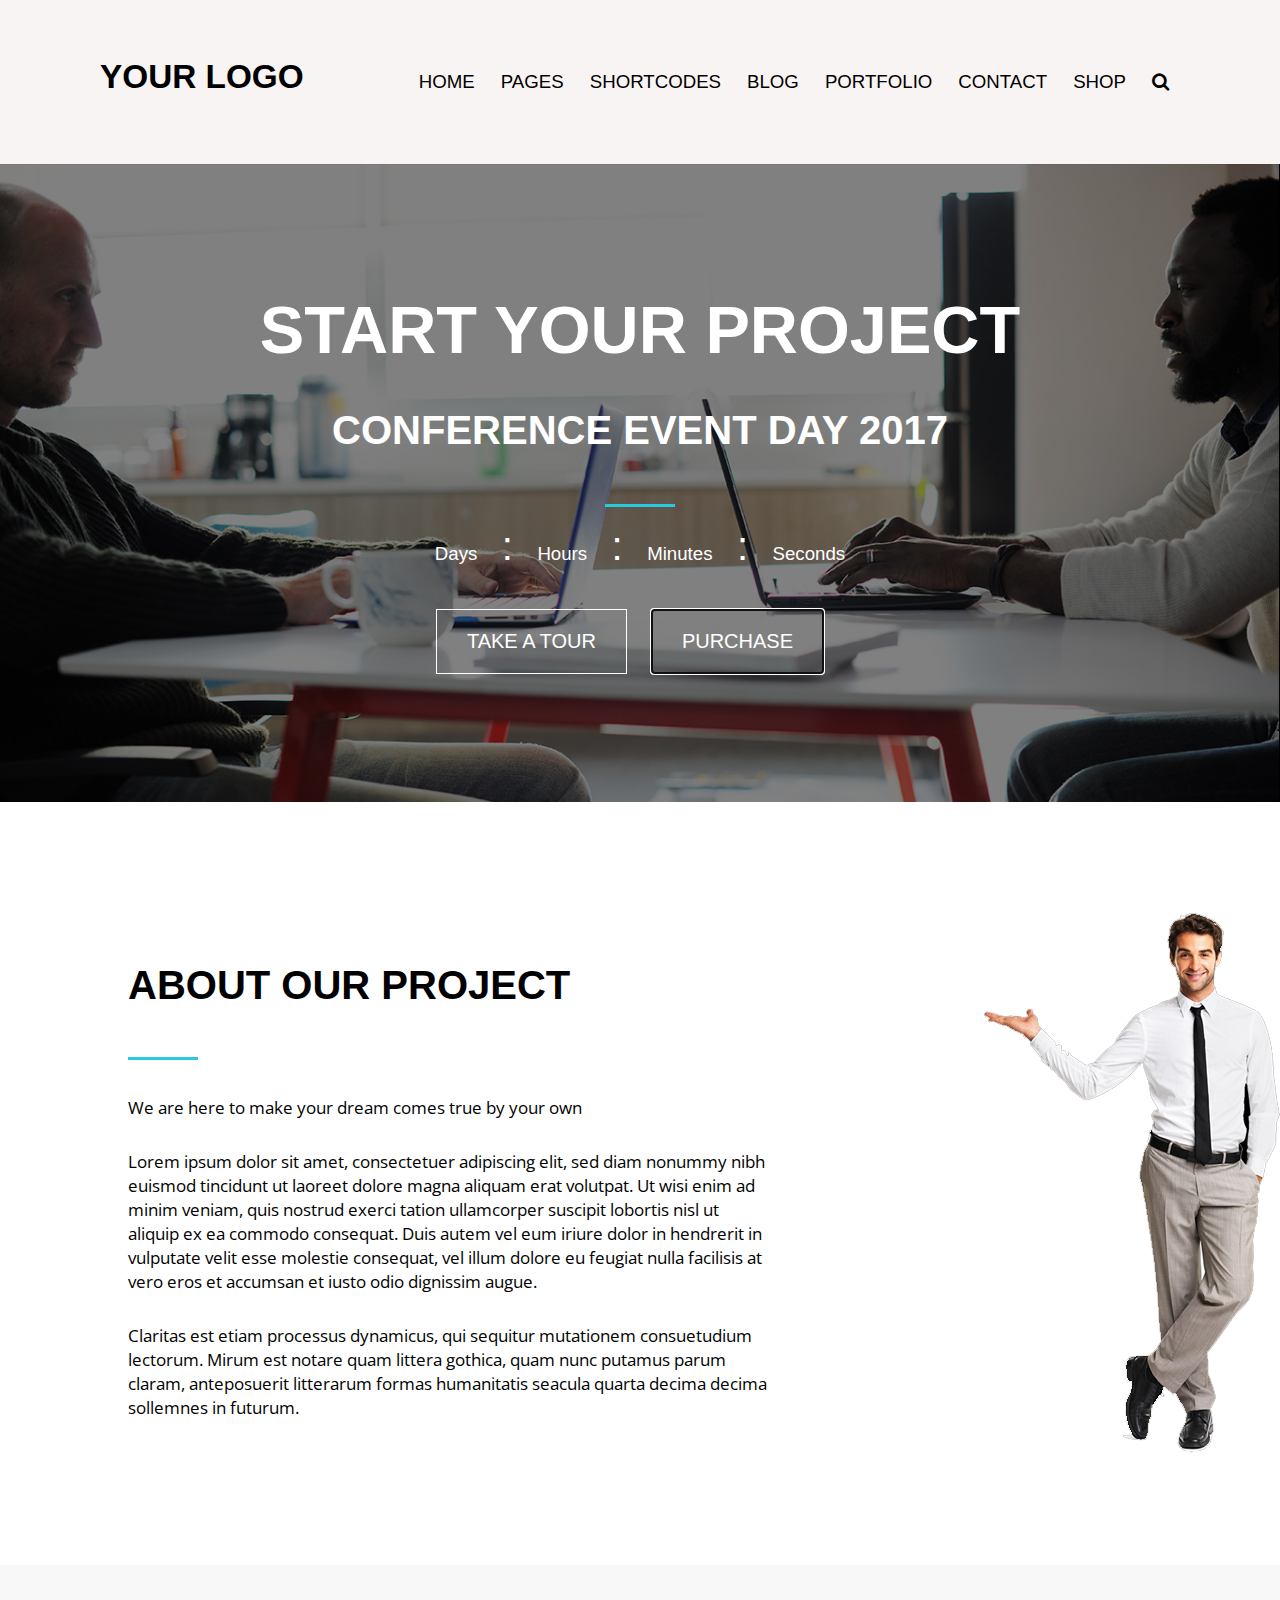
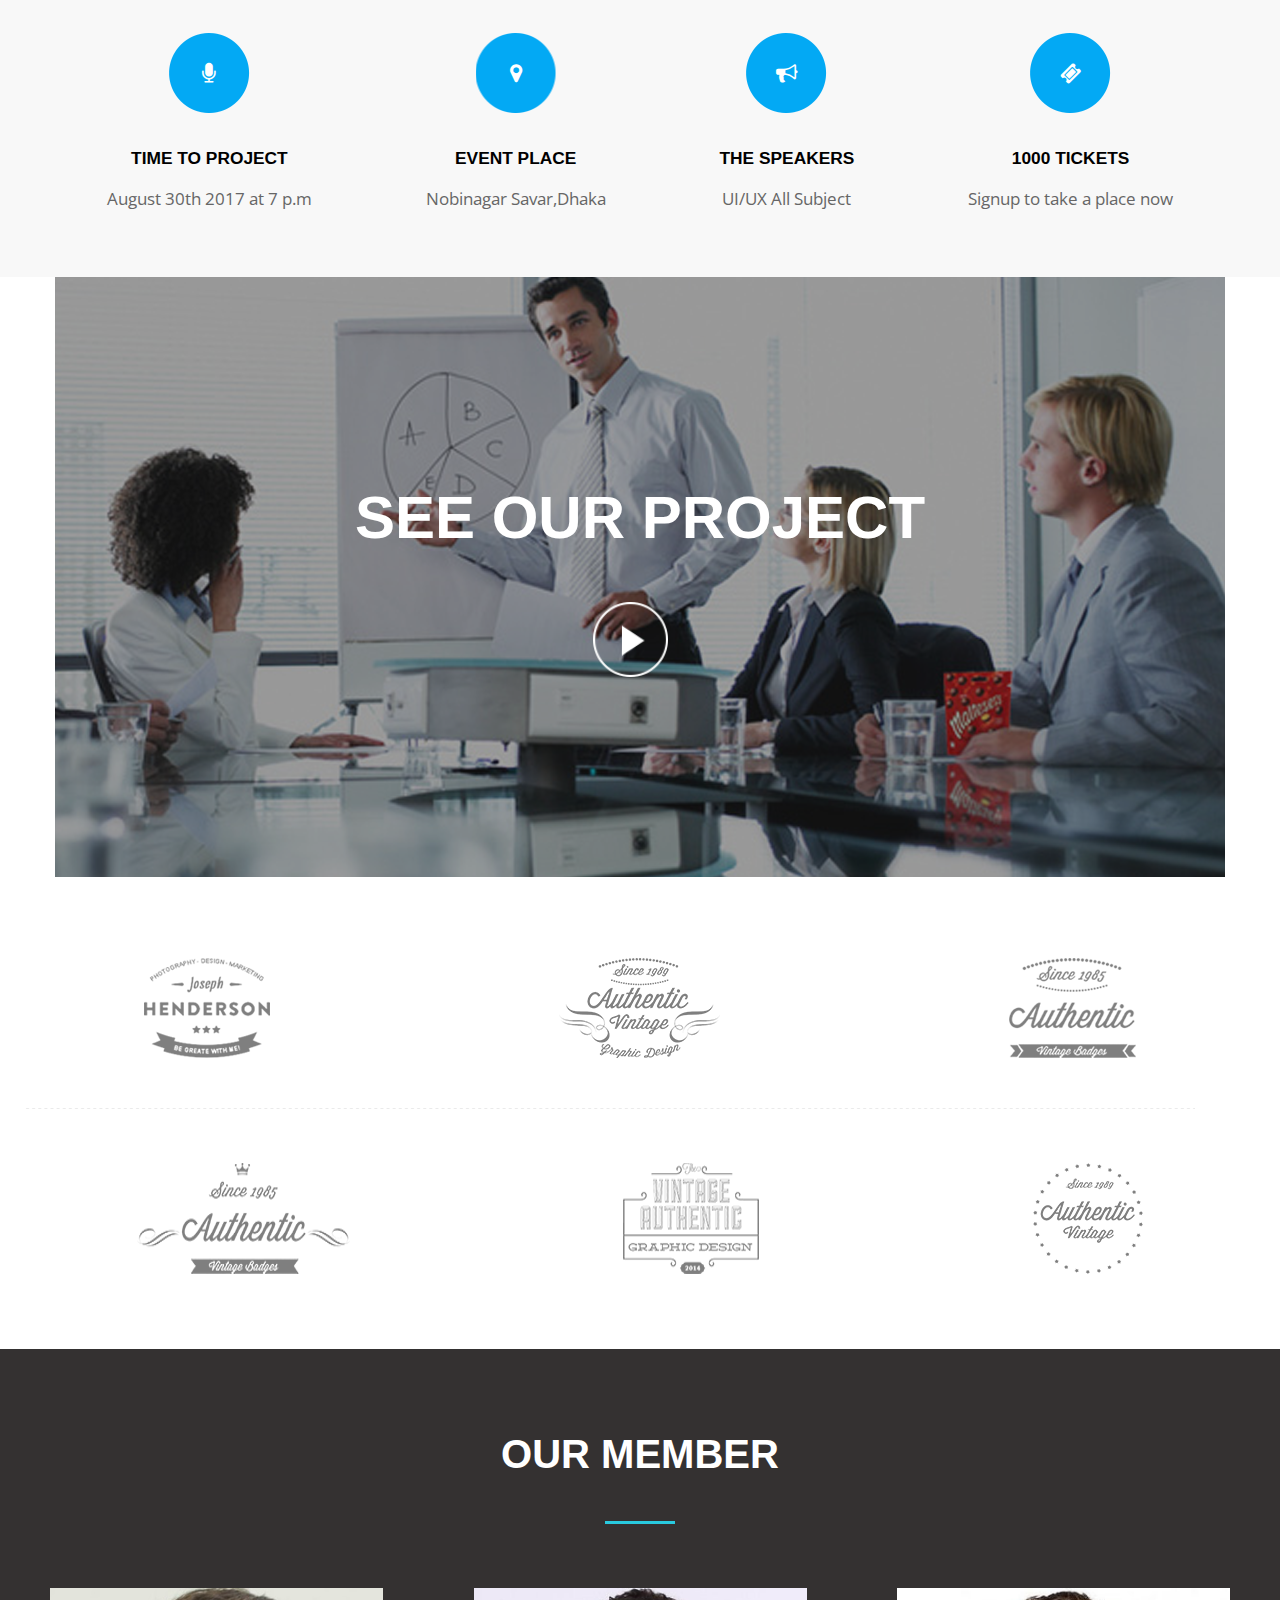
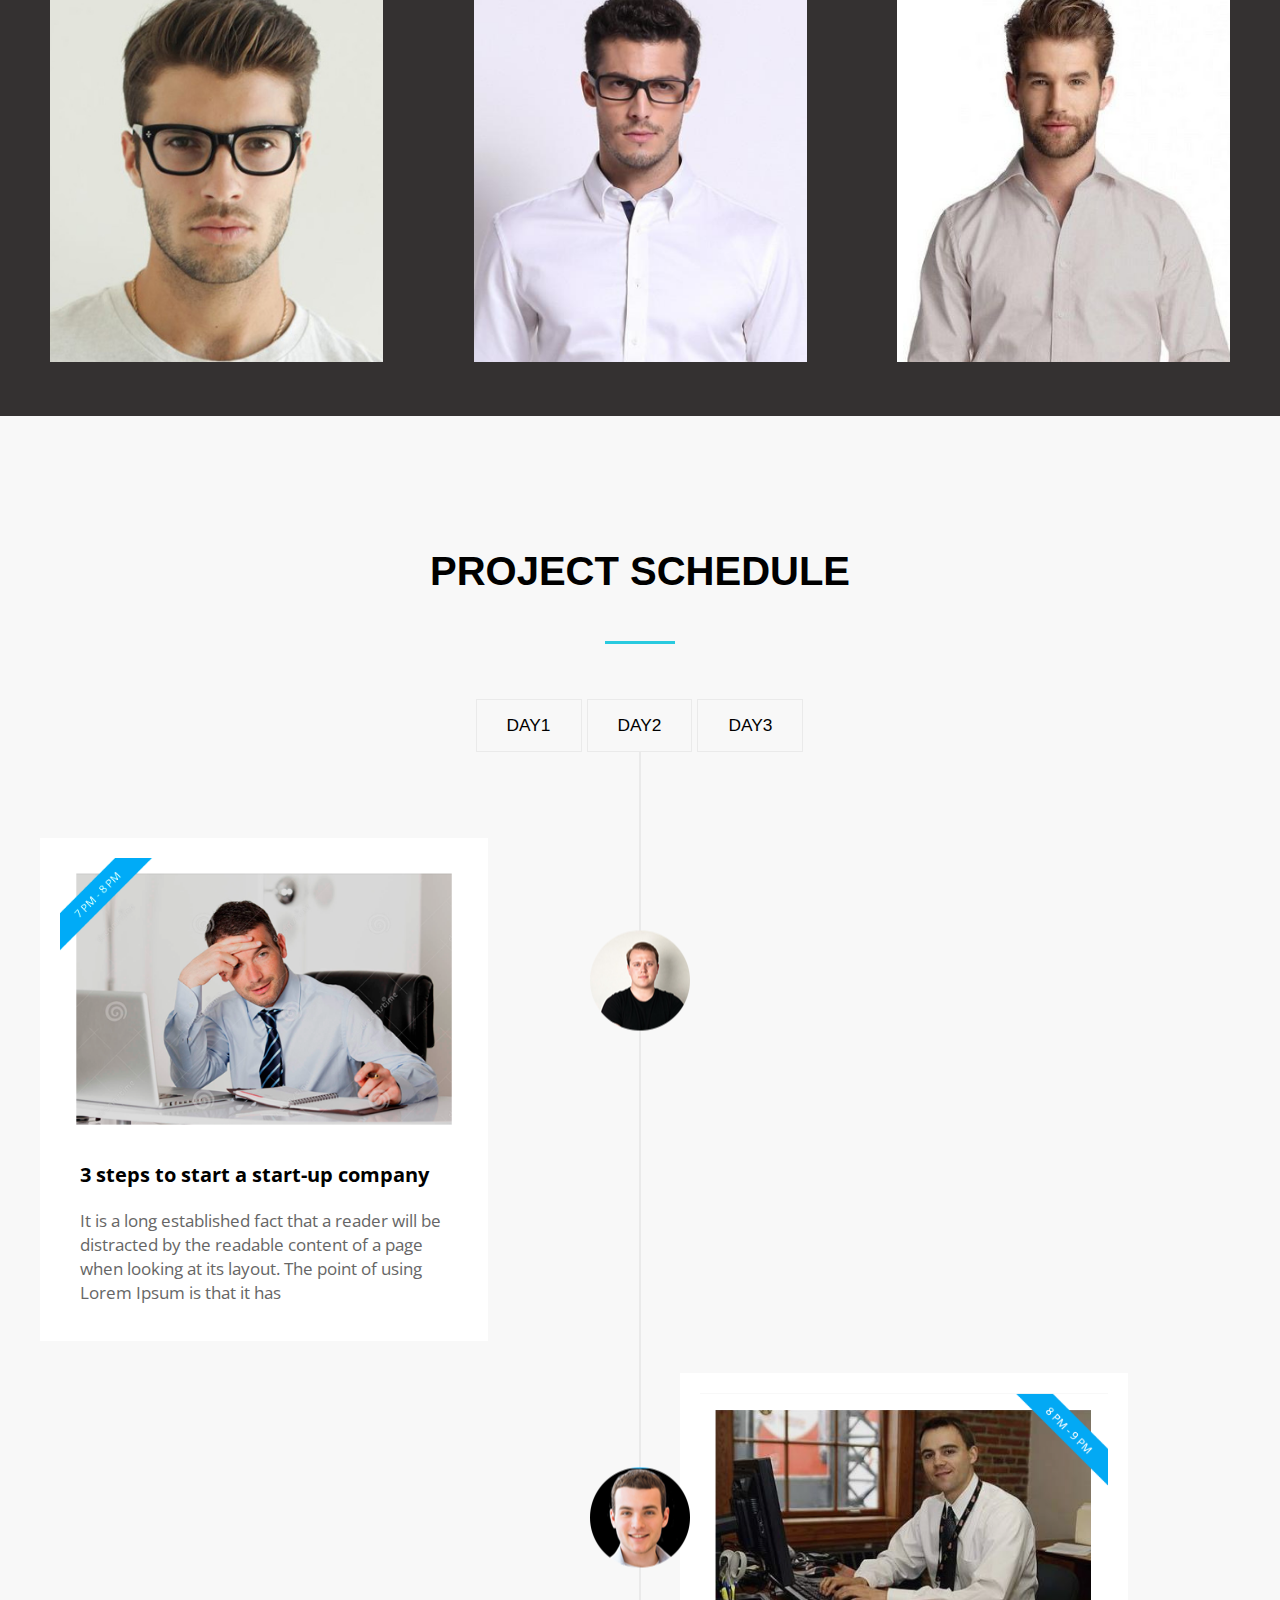
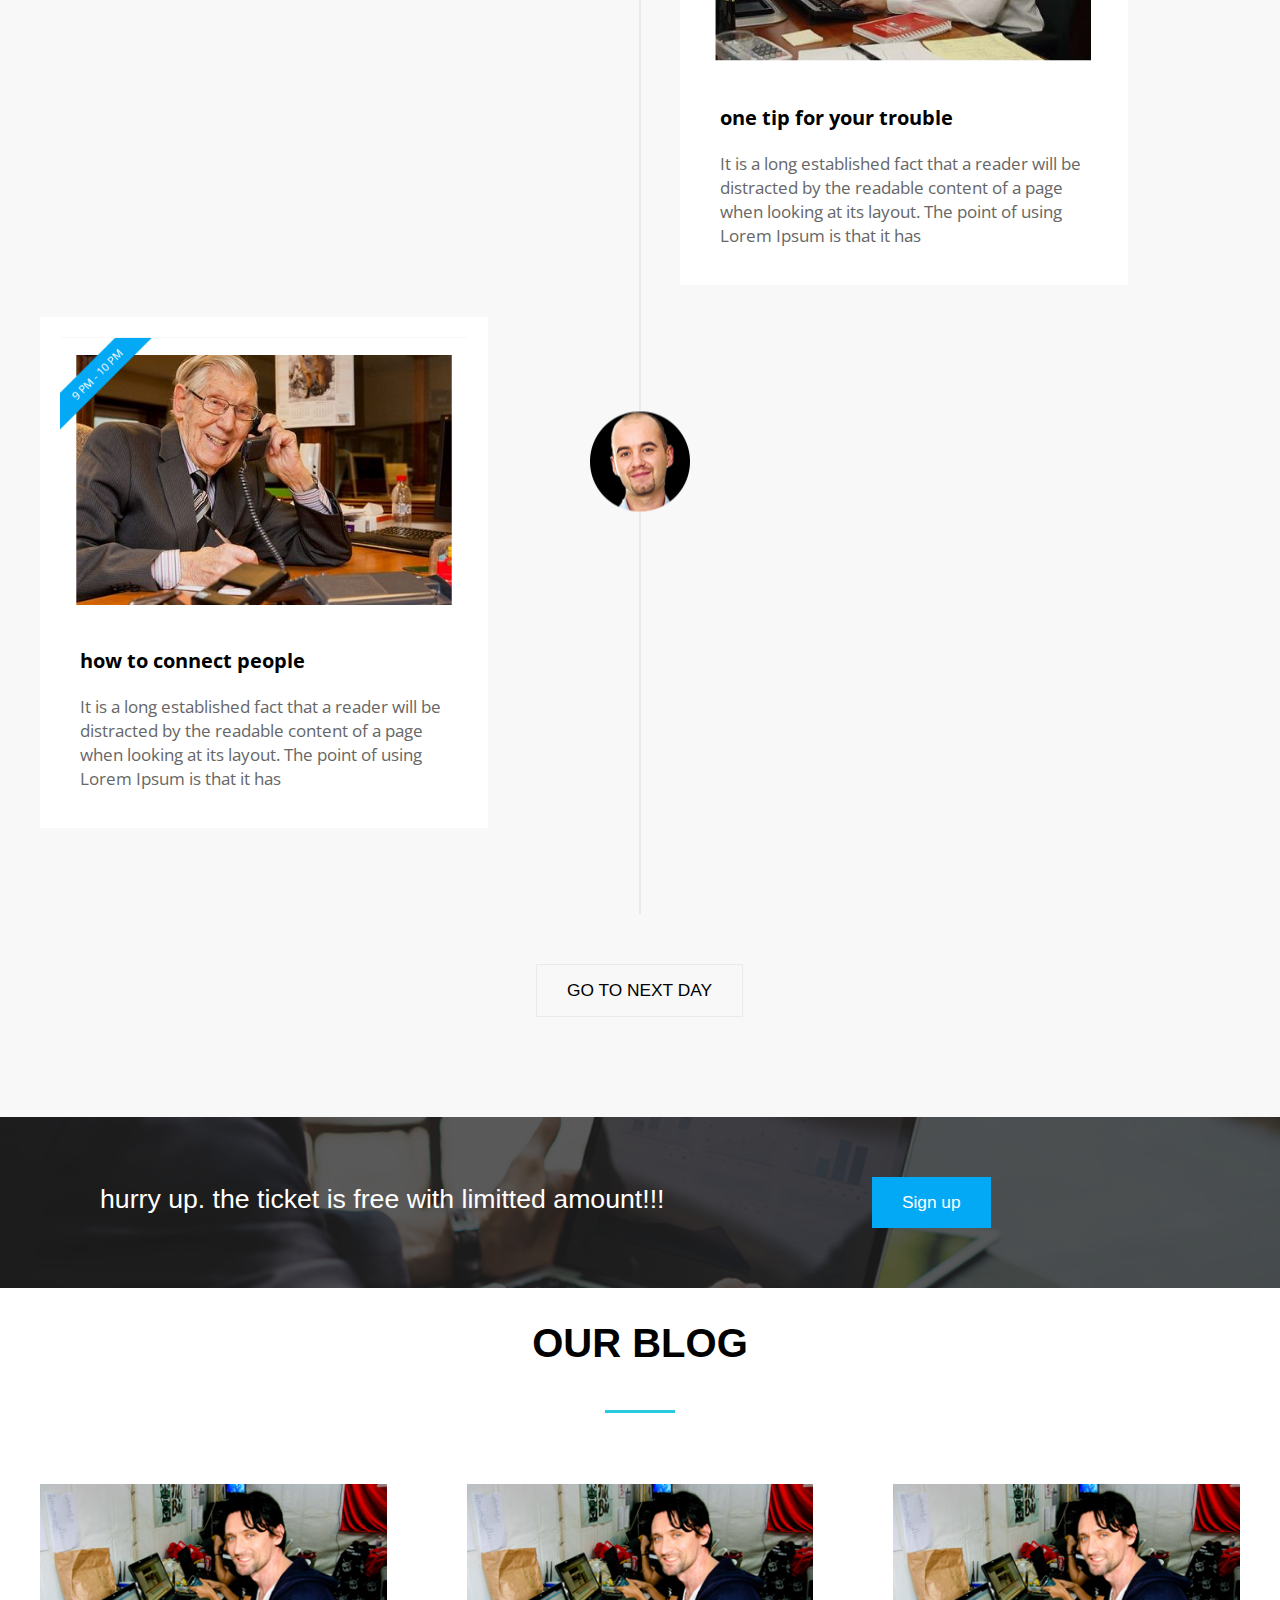
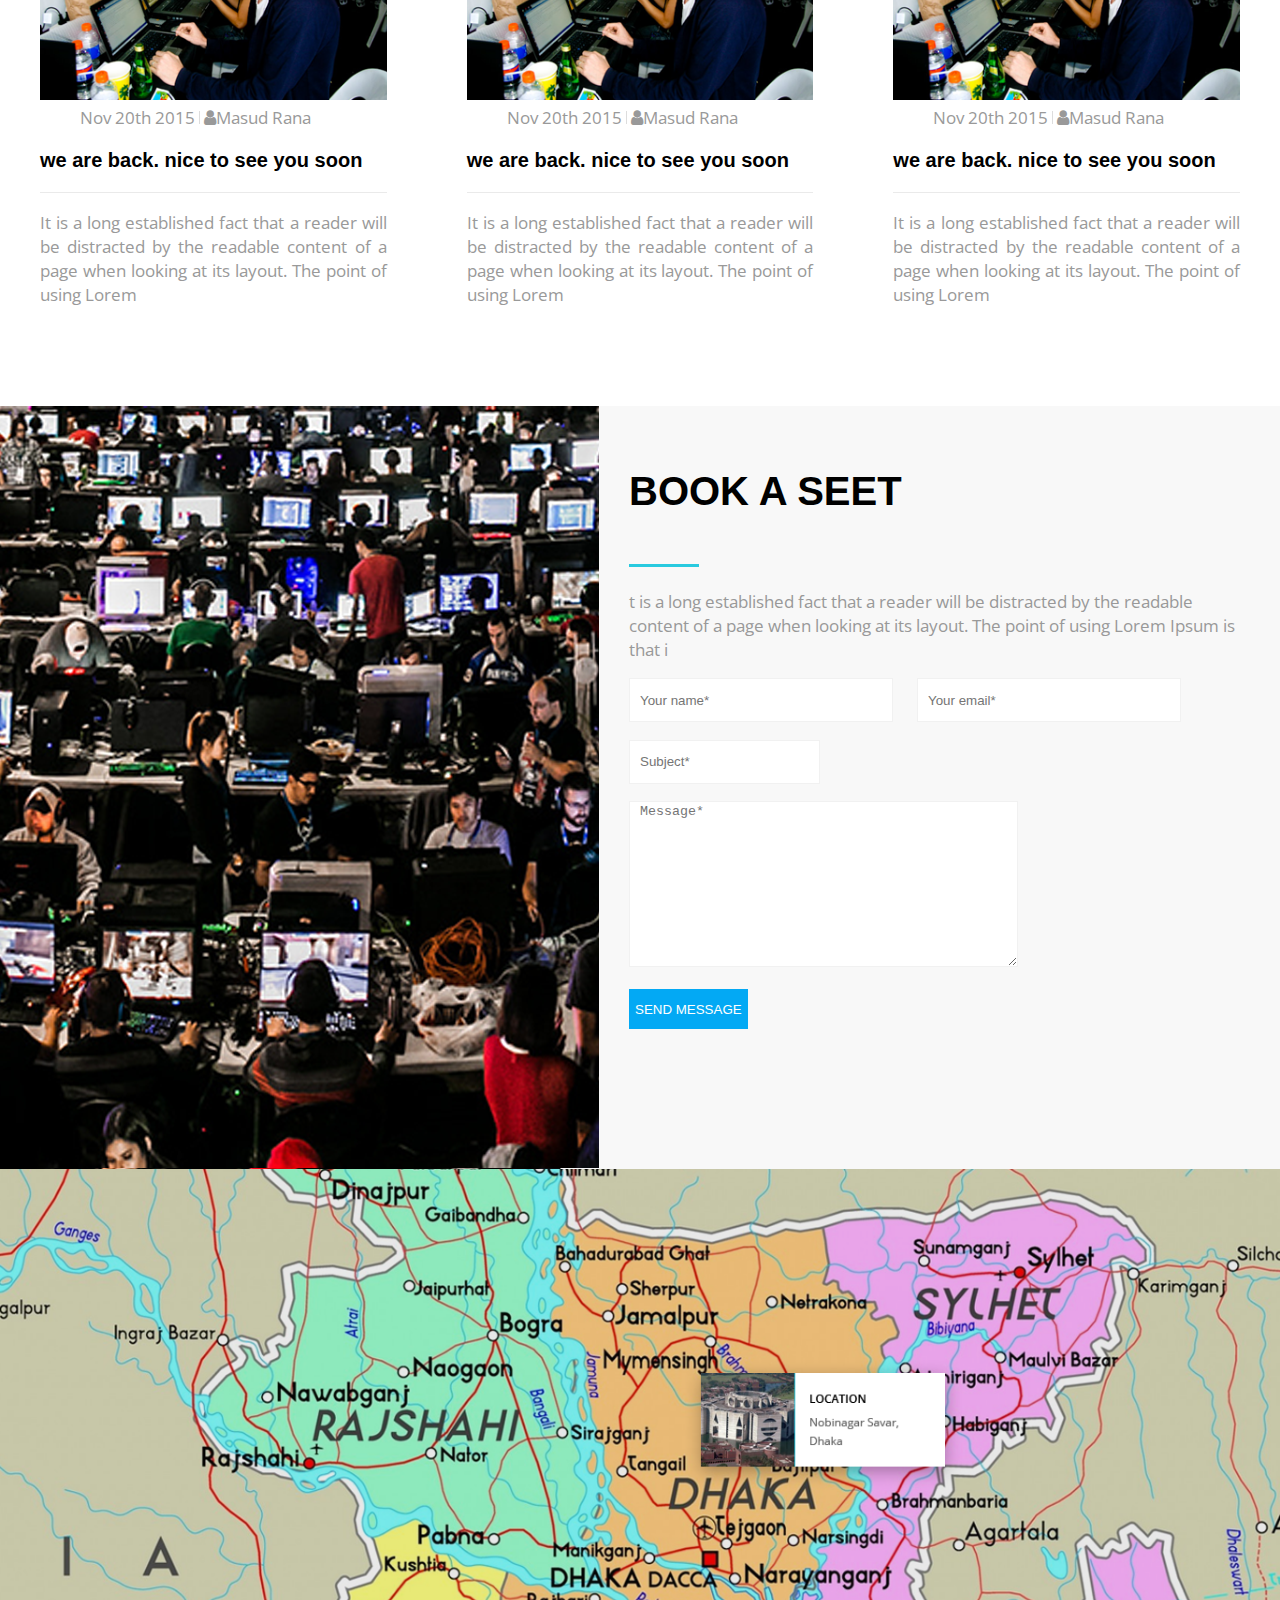
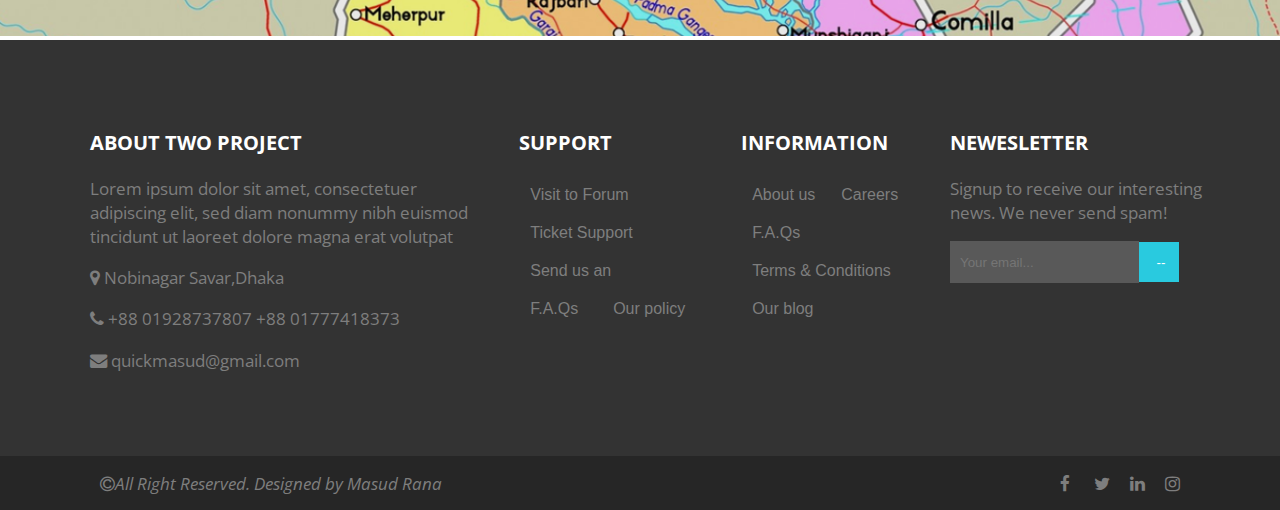
==== EventWebsite/index.html @ 33dfdd92 "Add files via upload" ====
<!DOCTYPE HTML>
<html>

<head>
    <meta http-equiv="Content-Type" content="text/html; charset=utf-8">
    <meta name="viewport" content="width=device-width, initial-scale=1.0">
    <title>Event Website</title>
    <link rel="stylesheet" type="text/css" href="style.css">
    <link href="https://fonts.googleapis.com/css?family=Open+Sans:400,600,700" rel="stylesheet">
    <link rel="stylesheet" href="fonts/font-awesome-4.7.0/css/font-awesome.min.css">
    <link rel="stylesheet" href="fonts/MyriadPro/MyriadPro-Regular.otf">
    <script src="clockdiv.js"></script>

</head>

<body>

    <header>
        <h1>YOUR&nbsp;LOGO</h1>
        <nav>
            <ul>
                <li>
                    <a href="#">HOME</a>
                </li>
                <li>
                    <a href="#">PAGES</a>
                </li>
                <li>
                    <a href="#">SHORTCODES</a>
                </li>
                <li>
                    <a href="#">BLOG</a>
                </li>
                <li>
                    <a href="#">PORTFOLIO</a>
                </li>
                <li>
                    <a href="#">CONTACT</a>
                </li>
                <li>
                    <a href="#">SHOP</a>
                </li>
                <li>
                    <a><i class="fa fa-search"><input type="search" hidden="true"></i></a>
                </li>


            </ul>
        </nav>


    </header>
    <div class="wrapper">

        <section class="slide">
            <center>
                <h2> START YOUR PROJECT</h2>
                <h3>CONFERENCE EVENT DAY 2017</h3>
                <img src="images/line.png" alt=" "><br>
                <div id="clockdiv">
                    <div>
                        <span class="days"></span>
                        <div class="smalltext">Days</div>
                    </div>
                    <div>
                        <span>:</span>
                    </div>
                    <div>
                        <span class="hours"></span>
                        <div class="smalltext">Hours</div>
                    </div>
                    <div>
                        <span>:</span>
                    </div>
                    <div>
                        <span class="minutes"></span>
                        <div class="smalltext">Minutes</div>
                    </div>
                    <div>
                        <span>:</span>
                    </div>
                    <div>
                        <span class="seconds"></span>
                        <div class="smalltext">Seconds</div>
                    </div>
                </div>
                <div>
                    <button formaction="">TAKE A TOUR</button>
                    <button autofocus form="">PURCHASE</button>
                </div>
            </center>

        </section>


        <section class="about">
            <div>
                <h2>ABOUT OUR PROJECT</h2>
                <article>
                    <img src="images/line.png" alt=" ">

                    <p>We are here to make your dream comes true by your own </p>
                    <p>Lorem ipsum dolor sit amet, consectetuer adipiscing elit, sed diam nonummy nibh euismod tincidunt ut laoreet dolore magna aliquam erat volutpat. Ut wisi enim ad minim veniam, quis nostrud exerci tation ullamcorper suscipit lobortis
                        nisl ut aliquip ex ea commodo consequat. Duis autem vel eum iriure dolor in hendrerit in vulputate velit esse molestie consequat, vel illum dolore eu feugiat nulla facilisis at vero eros et accumsan et iusto odio dignissim augue.</p>
                    <p>Claritas est etiam processus dynamicus, qui sequitur mutationem consuetudium lectorum. Mirum est notare quam littera gothica, quam nunc putamus parum claram, anteposuerit litterarum formas humanitatis seacula quarta decima decima sollemnes
                        in futurum.</p>

                </article>
            </div>
            <img src="images/boy.png" alt="boy">

        </section>

        <section class="statistics">
            <div class="cont">
                <a href="#"><i class="fa fa-microphone fa-lg" aria-hidden="true"></i></a><br>
                <h3>TIME TO PROJECT</h3>
                <p> August 30th 2017 at 7 p.m</p>

            </div>
            <div class="cont">
                <a href="#"><i class="fa fa-map-marker fa-lg" aria-hidden="true"></i></a><br>
                <h3>EVENT PLACE</h3>
                <p> Nobinagar Savar,Dhaka</p>

            </div>
            <div class="cont">
                <a href="#"><i class="fa fa-bullhorn fa-lg" aria-hidden="true"></i></a><br>
                <h3>THE SPEAKERS</h3>
                <p> UI/UX All Subject</p>

            </div>
            <div class="cont">
                <a href="#"><i class="fa fa-ticket fa-lg" aria-hidden="true"></i></a><br>
                <h3>1000 TICKETS</h3>
                <p>Signup to take a place now</p>

            </div>
        </section>

        <section class="project">
            <h2 hidden="true">Project video</h2>
            <center>
                <video poster="images/poster.png"><source src="video/duel.ogv" type='video/ogg; codecs="theora, vorbis"'></video>
                <div class="controls">
                    <h2>SEE OUR PROJECT</h2>
                    <button type="button" id="play-pause"></button>
                </div>

            </center>
        </section>

        <section class="brands">
            <h2 hidden="true">Brands</h2>
            <div class="box">
                <img src="images/br1.png" alt="Henderson">

                <img src="images/br2.png" alt="Henderson">

                <img src="images/br3.png" alt="Henderson">
            </div>
            <img src="images/brhorizontal line.png" alt=" ">
            <div class="box">
                <img src="images/br4.png" alt="Henderson">
                <img src="images/br5.png" alt="Henderson">
                <img src="images/br6.png" alt="Henderson">
            </div>
        </section>

        <section class="speaker">
            <h2>OUR MEMBER</h2>
            <img src="images/line.png" alt=" ">
            <div class="foto">
                <div class="fimg">
                    <img src="images/foto3.png" alt="Name Surname">
                    <div class="fotoinfo">
                        <h3>Name Surname</h3>
                        <p>CEO from managment</p>
                        <img src="images/line.png"><br><br>
                        <a href="#"><i class="fa fa-facebook" aria-hidden="true"></i></a>
                        <a href="#"><i class="fa fa-twitter" aria-hidden="true"></i></a>
                        <a href="#"><i class="fa fa-instagram" aria-hidden="true"></i></a>
                        <a href="#"><i class="fa fa-meh-o" aria-hidden="true"></i></a>
                    </div>
                </div>
                <div class="fimg">
                    <img src="images/foto2.png" alt="Name Surname">
                    <div class="fotoinfo">
                        <h3>Name Surname</h3>
                        <p>CEO from managment</p>
                        <img src="images/line.png"><br><br>
                        <a href="#"><i class="fa fa-facebook" aria-hidden="true"></i></a>
                        <a href="#"><i class="fa fa-twitter" aria-hidden="true"></i></a>
                        <a href="#"><i class="fa fa-instagram" aria-hidden="true"></i></a>
                        <a href="#"><i class="fa fa-meh-o" aria-hidden="true"></i></a>
                    </div>
                </div>
                <div class="fimg">
                    <img src="images/foto1.png" alt="Name Surname">
                    <div class="fotoinfo">
                        <h3>Name Surname</h3>
                        <p>CEO from managment</p>
                        <img src="images/line.png"><br><br>
                        <a href="#"><i class="fa fa-facebook" aria-hidden="true"></i></a>
                        <a href="#"><i class="fa fa-twitter" aria-hidden="true"></i></a>
                        <a href="#"><i class="fa fa-instagram" aria-hidden="true"></i></a>
                        <a href="#"><i class="fa fa-meh-o" aria-hidden="true"></i></a>
                    </div>
                </div>

            </div>
        </section>
        <section class="purchase">
            <h2>PROJECT SCHEDULE</h2>
            <img src="images/line.png" alt=" ">
            <div class="days">
                <button formaction="">DAY1</button>
                <button form="">DAY2</button>
                <button form="">DAY3</button>
            </div>
            <div class="time">
                <div class="page">
                    <div class="coll">
                        <figure>
                            <img src="images/day11.png" alt=" day1 7-8PM">
                            <figcaption>
                                <h3>3 steps to start a start-up company</h3>
                                <p> It is a long established fact that a reader will be distracted by the readable content of a page when looking at its layout. The point of using Lorem Ipsum is that it has</p>
                            </figcaption>
                        </figure>
                        <div class="lector">
                            <a href="#"><img src="images/sp1.png" alt=" Name"></a>
                        </div>
                    </div>
                    <div class="coll">
                        <figure>
                            <img src="images/day12.png" alt=" day1 8-9 PM">
                            <figcaption>
                                <h3>one tip for your trouble</h3>
                                <p>It is a long established fact that a reader will be distracted by the readable content of a page when looking at its layout. The point of using Lorem Ipsum is that it has</p>
                            </figcaption>
                        </figure>
                        <div class="lector">
                            <a href="#"><img src="images/sp2.png" alt=" Name2"></a>
                        </div>
                    </div>
                    <div class="coll">
                        <figure>
                            <img src="images/day13.png" alt=" day1 9-10 PM">
                            <figcaption>
                                <h3>how to connect people</h3>
                                <p> It is a long established fact that a reader will be distracted by the readable content of a page when looking at its layout. The point of using Lorem Ipsum is that it has</p>
                            </figcaption>
                        </figure>
                        <div class="lector">
                            <a href="#"><img src="images/sp3.png" alt=" Name3"></a>
                        </div>
                    </div>
                </div>
            </div>
            <button form="">GO TO  NEXT DAY</button>
        </section>

        <section class="signup">
            <h2 hidden="true">Sign up</h2>
            <div class="hurry">
                <span>hurry up. the ticket is free with limitted amount!!!</span>
                <button form="">Sign up</button>
            </div>
        </section>

        <section class="blog">
            <h2>OUR BLOG</h2>
            <img src="images/line.png" alt=" ">
            <div class="wrblog">
                <article>
                    <figure>
                        <a href="#"><img src="images/blog.png" alt=" foto"></a>
                        <figcaption>
                            <p>Nov 20th 2015 <img src="images/smallline.png"> <i class="fa fa-user" aria-hidden="true"></i>Masud Rana</p>
                            <h3>we are back. nice to see you soon</h3>
                        </figcaption>
                    </figure>
                    <p>It is a long established fact that a reader will be distracted by the readable content of a page when looking at its layout. The point of using Lorem</p>
                </article>
                <article>
                    <figure>
                        <a href="#"><img src="images/blog.png" alt=" foto"></a>
                        <figcaption>
                            <p>
                                Nov 20th 2015 <img src="images/smallline.png"> <i class="fa fa-user" aria-hidden="true"></i>Masud Rana
                            </p>
                            <h3>we are back. nice to see you soon</h3>
                        </figcaption>
                    </figure>
                    <p>
                        It is a long established fact that a reader will be distracted by the readable content of a page when looking at its layout. The point of using Lorem
                    </p>
                </article>
                <article>
                    <figure>
                        <a href="#"><img src="images/blog.png" alt=" foto"></a>
                        <figcaption>
                            <p>
                                Nov 20th 2015 <img src="images/smallline.png"> <i class="fa fa-user" aria-hidden="true"></i>Masud Rana
                            </p>
                            <h3>we are back. nice to see you soon</h3>
                        </figcaption>
                    </figure>
                    <p>
                        It is a long established fact that a reader will be distracted by the readable content of a page when looking at its layout. The point of using Lorem
                    </p>
                </article>
            </div>
        </section>

        <section class="book">
            <img src="images/book.png" id="seet">
            <div class="booking">
                <h2>BOOK A SEET</h2>
                <img src="images/line.png" alt=" ">
                <p>t is a long established fact that a reader will be distracted by the readable content of a page when looking at its layout. The point of using Lorem Ipsum is that i</p>
                <form action="/example/handler.php" method="post">
                    <p><input id="mail" type="text" name="name" placeholder="Your name*" autofocus>
                        <input id="mail" type="email" name="email" placeholder="Your email*"></p>
                    <p> <input id="subj" type="text" name="pass" placeholder="Subject*"></p>
                    <p> <textarea rows="10" cols="45" placeholder="Message*"></textarea></p>
                    <p><input id="submit" type="submit" value="SEND MESSAGE"> </p>
                </form>
            </div>
        </section>

        <section class="maps">
            <img src="images/map.png" alt="map">
        </section>
    </div>

    <footer>
        <div class="footer1">
            <nav>
                <ul>
                    <h3>ABOUT TWO PROJECT</h3>
                    <p>Lorem ipsum dolor sit amet, consectetuer adipiscing elit, sed diam nonummy nibh euismod tincidunt ut laoreet dolore magna erat volutpat</p>
                    <p><i class="fa fa-map-marker" aria-hidden="true"></i> Nobinagar Savar,Dhaka</p>
                    <p><i class="fa fa-phone" aria-hidden="true"></i> +88 01928737807 +88 01777418373</p>
                    <p><i class="fa fa-envelope" aria-hidden="true"></i> quickmasud@gmail.com</p>
                </ul>
            </nav>
            <nav>
                <ul>
                    <h3>SUPPORT</h3>
                    <li>
                        <a href="#">Visit to Forum</a>
                    </li>
                    <li>
                        <a href="#">Ticket Support</a>
                    </li>
                    <li>
                        <a href="#">Send us an </a>
                    </li>
                    <li>
                        <a href="#">F.A.Qs &nbsp;</a>
                    </li>
                    <li>
                        <a href="#">Our policy </a>
                    </li>
                </ul>
            </nav>
            <nav>
                <ul>
                    <h3>INFORMATION</h3>
                    <li>
                        <a href="#">About us</a>
                    </li>
                    <li>
                        <a href="#">Careers</a>
                    </li>
                    <li>
                        <a href="#">F.A.Qs &nbsp;</a>
                    </li>
                    <li>
                        <a href="#">Terms & Conditions</a>
                    </li>
                    <li>
                        <a href="#">Our blog</a>
                    </li>
                </ul>
            </nav>
            <nav id="newsletter">
                <ul>
                    <h3>NEWESLETTER</h3>
                    <p>Signup to receive our interesting news. We never send spam!</p>
                    <p><input type="email" placeholder="Your email..."><input id="news" type="button" value="--"></p>
                </ul>
            </nav>
        </div>
        <div class="rights">
            <address><i class="fa fa-copyright" aria-hidden="true"></i>All Right Reserved. Designed by Masud Rana</address>
            <span><a href="#"><i class="fa fa-facebook" aria-hidden="true"></i>   </a>  &nbsp;&nbsp; &nbsp;   
                <a href="#"><i class="fa fa-twitter" aria-hidden="true"></i>   </a>    &nbsp;&nbsp;&nbsp;
                <a href="#"><i class="fa fa-linkedin" aria-hidden="true"></i>   </a>    &nbsp;&nbsp;&nbsp;
                <a href="#"><i class="fa fa-instagram" aria-hidden="true"></i>   </a></span>
        </div>
    </footer>

</body>

</html>
---- EventWebsite/style.css ----
@font-face {
                font-family: MyriadPro;
                /* Имя шрифта */
                src: url(fonts/MyriadPro/MyriadPro-Regular.otf);
                /* Путь к файлу со шрифтом */
                font-weight: normal;
                font-style: normal;
            }
            
            font-family: 'Open Sans',
            sans-serif;
            * {
                margin: 0;
                padding: 0;
            }
            
            ul {
                list-style: none;
            }
            
            a {
                text-decoration: none;
            }
            
            body {
                max-width: 1368px;
                margin: 0;
            }
            
            header {
                background-color: #f8f4f4;
                padding: 45px 100px;
                display: flex;
                justify-content: space-between;
                align-items: baseline;
                flex-wrap: wrap;
            }
            
            h1 {
                font-family: 'Open Sans Semibold', sans-serif;
                font-size: 25pt;
                margin: 0;
                width: 20%;
            }
            
            nav {
                display: flex;
                justify-content: flex-end;
                margin: 0;
                padding: 0;
            }
            
            nav li {
                display: inline-block;
                font-family: 'Open Sans Semibold', sans-serif;
                font-size: 14pt;
                padding: 10px 11px;
            }
            
            nav li:hover {
                background-color: #03a9f4;
            }
            
            nav a {
                color: black;
            }
            
            nav a:hover {
                color: white;
            }
            
            section.slide {
                background-image: url(images/main2.png);
                background-repeat: no-repeat;
                background-size: 100%;
                max-height: 765px;
                padding: 10%;
            }
            
            .slide h2 {
                margin: auto;
                font-family: 'Open Sans Bold', sans-serif;
                font-size: 50pt;
                color: white;
            }
            
            .slide h3 {
                font-family: 'Open Sans Semiold', sans-serif;
                font-size: 30pt;
                color: white;
            }
            
            #clockdiv {
                font-family: 'Open Sans Bold', sans-serif;
                color: white;
                display: inline-block;
                text-align: center;
                margin-bottom: 30px;
            }
            
            #clockdiv>div {
                padding: 10px;
                font-size: 14pt;
                display: inline-block;
            }
            
            #clockdiv div>span {
                font-size: 30pt;
                display: inline-block;
            }
            
            center button {
                background: none;
                background-size: cover;
                font-family: 'Open Sans Semibold', sans-serif;
                font-size: 15pt;
                color: white;
                padding: 20px 30px;
                border: 1px white solid;
                margin-right: 20px;
            }
            
            center button:hover {
                background-color: #03a9f4;
            }
            
            .about {
                display: flex;
                justify-content: space-between;
                align-items: center;
            }
            
            .about div {
                padding: 10%;
                width: 50%;
            }
            
            .about h2 {
                font-family: Open Sans Bold, sans-serif;
                font-size: 30pt;
            }
            
            .about article {
                font-family: 'Open Sans', sans-serif;
                font-size: 13pt;
            }
            
            .about p {
                margin-top: 30px;
            }
            
            video {
                position: relative;
                z-index: -1;
                max-width: 100%;
            }
            
            .controls {
                margin-top: -35%;
                margin-bottom: 20%;
                color: white;
                font-family: 'Open Sans Semibold', sans-serif;
                font-size: 30pt;
            }
            
            .controls button {
                background-image: url(images/play\ icon.png);
                background-color: none;
                border: none;
                width: 75px;
                height: 75px;
            }
            
            .cont {
                text-align: center;
            }
            
            .cont a {
                background-image: url(images/cercle.png);
                color: white;
                background-position: center;
                background-repeat: no-repeat;
                padding: 34px;
            }
            
            .cont h3 {
                font-family: 'Open Sans Semibold', sans-serif;
                font-size: 13pt;
                color: black;
                margin-top: 65px;
            }
            
            .cont p {
                font-family: 'Open Sans', sans-serif;
                font-size: 13pt;
                color: #666666;
            }
            
            .statistics {
                display: flex;
                justify-content: space-around;
                align-items: center;
                flex-wrap: wrap;
                padding: 100px 50px 50px 50px;
                background-color: #f8f8f8;
            }
            
            .box {
                display: flex;
                justify-content: space-around;
                flex-wrap: wrap;
            }
            
            .brands {
                margin-bottom: 50px;
            }
            
            .brands img {
                padding: 25px;
                max-width: 100%;
            }
            
            .speaker {
                text-align: center;
                background-color: #343131;
                padding: 50px;
                font-family: 'Open Sans Semibold', sans-serif;
                color: white;
            }
            
            .speaker h2 {
                font-size: 30pt;
            }
            
            .fimg img {
                zoom: 90%;
            }
            
            .speaker img:hover {
                opacity: 0.5;
            }
            
            .fimg:hover .fotoinfo {
                visibility: visible;
            }
            
            .foto {
                margin-top: 60px;
                display: flex;
                justify-content: space-between;
                flex-wrap: wrap;
            }
            
            .fimg {
                position: relative;
            }
            
            .fotoinfo {
                font-size: 13pt;
                visibility: hidden;
                text-align: left;
                position: absolute;
                bottom: 5%;
                left: 5%;
                width: 60%;
                line-height: 0.9;
            }
            
            .fotoinfo a {
                color: white;
                margin: 10px;
            }
            
            .fotoinfo a:hover {
                color: #29cadf;
            }
            
            .purchase {
                font-family: 'Open Sans', sans-serif;
                text-align: center;
                background-color: #f8f8f8;
                position: relative;
                padding: 100px 0px;
                width: 100%;
            }
            
            .purchase h2,
            .blog h2,
            .book h2 {
                font-family: 'Open Sans Semibold', sans-serif;
                font-size: 30pt;
                color: black;
            }
            
            .time {
                position: relative;
                box-sizing: border-box;
                padding: 70px 0;
            }
            
            .page {
                display: flex;
                flex-direction: column;
            }
            
            .page::before {
                content: '';
                width: 2px;
                /* толщина линии	*/
                background: #eaeaea;
                height: 100%;
                /*	растягиваем по высоте*/
                position: absolute;
                /*	задаём абсолютное позиционирование чтобы линия не меняла свое положение*/
                left: 50%;
                top: 0;
                margin-left: -1px;
                /* отрицательный отсуп равный половине толщины линии. Без него она будет отображаться не ровно посередине, а как бы сразу за ней. Хорошо видно когда толщина линии большая */
            }
            
            .page figcaption {
                padding: 0 20px;
                text-align: left;
                border: 0;
            }
            
            .page figcaption p {
                font-size: 13pt;
                color: #666666;
            }
            
            .page figure {
                background-color: white;
                position: relative;
                box-sizing: border-box;
                padding: 20px;
                width: 70%;
            }
            
            .page figcaption h3 {
                font-size: 15pt;
            }
            
            .page figure img {
                max-width: 100%;
            }
            
            .coll {
                width: 50%;
                position: relative;
                display: flex;
                flex-direction: column;
            }
            
            .coll:nth-of-type(even) {
                transform: translateX(100%);
                /* это свойство переносит блок на 100%его ширины по горизонтали (оси X)	*/
            }
            
            .lector {
                position: absolute;
                right: 0;
                /* прижимает кружок к справой стороне блока	*/
                top: 30%;
                transform: translate(50%, -50%);
                /*двигает кружок на половину его ширины по оси x - получается ровно посередине по горизонтали - прямо на линии и поднимает на 50% по оси y - тот же прикол, что и с линией.*/
            }
            
            .coll:nth-of-type(even) .lector {
                right: auto;
                /* без этого кружок растнется нв весь блок - будут действовать right:0 и left:0 одновременно	*/
                left: 0;
                transform: translate(-50%, -50%);
                /* немножко меняется отображение относительно линиии	*/
            }
            
            .coll img:hover {
                opacity: 0.5;
                background-color: #03a9f4;
            }
            
            .purchase button {
                background: none;
                background-size: cover;
                font-family: 'Open Sans Semibold', sans-serif;
                font-size: 13pt;
                padding: 15px 30px;
                border: 1px #eaeaea solid;
                margin-right: 1px;
                margin-top: 50px;
            }
            
            .purchase button:hover {
                background-color: #03a9f4;
                color: white;
            }
            
            .signup {
                background-image: url(images/take.png);
                background-size: cover;
                max-width: 100%;
                font-family: 'Open Sans Semibold', sans-serif;
                font-size: 20pt;
                color: white;
            }
            
            .hurry {
                padding: 60px 100px;
            }
            
            .hurry button {
                font-family: 'Open Sans Semibold', sans-serif;
                font-size: 13pt;
                padding: 15px 30px;
                background-color: #03a9f4;
                color: white;
                border: none;
                margin-left: 200px;
            }
            
            .hurry button:hover {
                border: 1px white solid;
            }
            
            .blog {
                text-align: center;
                width: 100%;
            }
            
            .wrblog {
                display: flex;
                justify-content: space-around;
                color: #999999;
                font-family: 'Open Sans', sans-serif;
                font-size: 13pt;
                margin: 50px 0 100px 0;
            }
            
            .blog h3 {
                font-family: 'Open Sans Semibold', sans-serif;
                font-size: 15pt;
                color: black;
            }
            
            .wrblog article {
                display: flex;
                flex-direction: column;
                text-align: justify;
                flex-wrap: wrap;
            }
            
            .wrblog img {
                max-width: 100%;
            }
            
            figcaption {
                border-bottom: 1px #eaeaea solid;
            }
            
            .wrblog article p {
                padding: 0 40px;
                margin: 0;
            }
            
            .book {
                background-color: #f8f8f8;
                width: 100%;
                color: #999999;
                font-family: 'Open Sans', sans-serif;
                font-size: 13pt;
                display: flex;
            }
            
            #seet {
                float: left;
                max-width: 50%;
            }
            
            .booking {
                padding: 30px;
            }
            
            #mail {
                height: 40px;
                width: 250px;
                border: 1px #f1f1f1 solid;
                padding-left: 10px;
            }
            
            #mail:first-child {
                margin-right: 20px;
            }
            
            #subj {
                height: 40px;
                max-width: 534px;
                border: 1px #f1f1f1 solid;
                padding-left: 10px;
            }
            
            textarea {
                height: 160px;
                max-width: 534px;
                border: 1px #f1f1f1 solid;
                padding-left: 10px;
            }
            
            #submit {
                height: 40px;
                max-width: 165px;
                background-color: #03a9f4;
                color: white;
                border: none;
            }
            
            .maps img {
                max-width: 100%;
            }
            
            .footer1 {
                background-color: #333333;
                font-family: 'Open Sans', sans-serif;
                font-size: 13pt;
                color: #7e7e7e;
                padding: 50px;
                display: flex;
                justify-content: space-between;
            }
            
            .rights {
                background-color: #262626;
                display: flex;
                justify-content: space-between;
                padding: 15px 100px;
                color: #7e7e7e;
                font-family: 'Open Sans', sans-serif;
                font-size: 13pt;
            }
            
            footer h3 {
                color: white;
            }
            
            footer a {
                color: #7e7e7e;
            }
            
            footer li {
                font-family: ' Open Sans', sans-serif;
                font-size: 12pt;
            }
            
            .rights a:hover {
                color: #03a9f4;
            }
            
            nav input {
                height: 40px;
                max-width: 200px;
                background-color: #595959;
                color: white;
                border: none;
                padding-left: 10px;
            }
            
            #news {
                height: 40px;
                width: 40px;
                background-color: #29cadf;
                color: white;
                border: none;
            }
            
            #newsletter p {
                width: 280px;
            }
            
            @media screen and (min-width: 768px) and (max-width: 900px) {
                .footer1 {
                    flex-wrap: wrap;
                }
            }
            
            @media screen and (min-width:568px) and (max-width:768px) {
                /* Target landscape smartphones, portrait tablets, narrow desktops   */
                .footer1,
                .rights {
                    flex-wrap: wrap;
                }
                .book img {
                    display: none;
                }
            }
            
            @media screen and (min-width:480px) and (max-width:568px) {
                .book img,
                .about img {
                    display: none;
                }
                header {
                    padding: 15px 30px;
                }
                .slide {
                    background-color: #7e7e7e;
                }
                nav li {
                    padding: 5px;
                }
                .slide h2,
                .about h2,
                .project h2,
                .blog h2,
                .book h2 {
                    font-size: 20pt;
                }
                .slide h3,
                .blog {
                    font-size: 13pt;
                }
                .about div {
                    padding: 10%;
                    width: 100%;
                }
                .statistics,
                .hurry {
                    padding: 20px;
                }
                .cont {
                    margin-top: 40px;
                }
                .wrblog {
                    margin: 0%;
                    flex-wrap: wrap;
                }
                .footer1,
                .rights {
                    flex-wrap: wrap;
                    padding: 40px;
                }
            }
            
            @media screen and (min-width:320px) and (max-width:479px) {
                /* Target portrait smartphones */
                .book img,
                .about img,
                .purchase {
                    display: none;
                }
                header {
                    padding: 15px 30px;
                }
                .slide {
                    background-color: #7e7e7e;
                }
                nav li {
                    padding: 5px;
                }
                .slide h2,
                .about h2,
                .project h2,
                .blog h2,
                .book h2 {
                    font-size: 20pt;
                }
                .slide h3,
                .blog {
                    font-size: 13pt;
                }
                .about div {
                    padding: 10%;
                    width: 100%;
                }
                .statistics,
                .hurry {
                    padding: 20px;
                }
                .cont {
                    margin-top: 40px;
                }
                .wrblog {
                    margin: 0%;
                    flex-wrap: wrap;
                }
                .footer1,
                .rights {
                    flex-wrap: wrap;
                    padding: 40px;
                }
                .fimg img {
                    max-width: 100%;
                }
            }
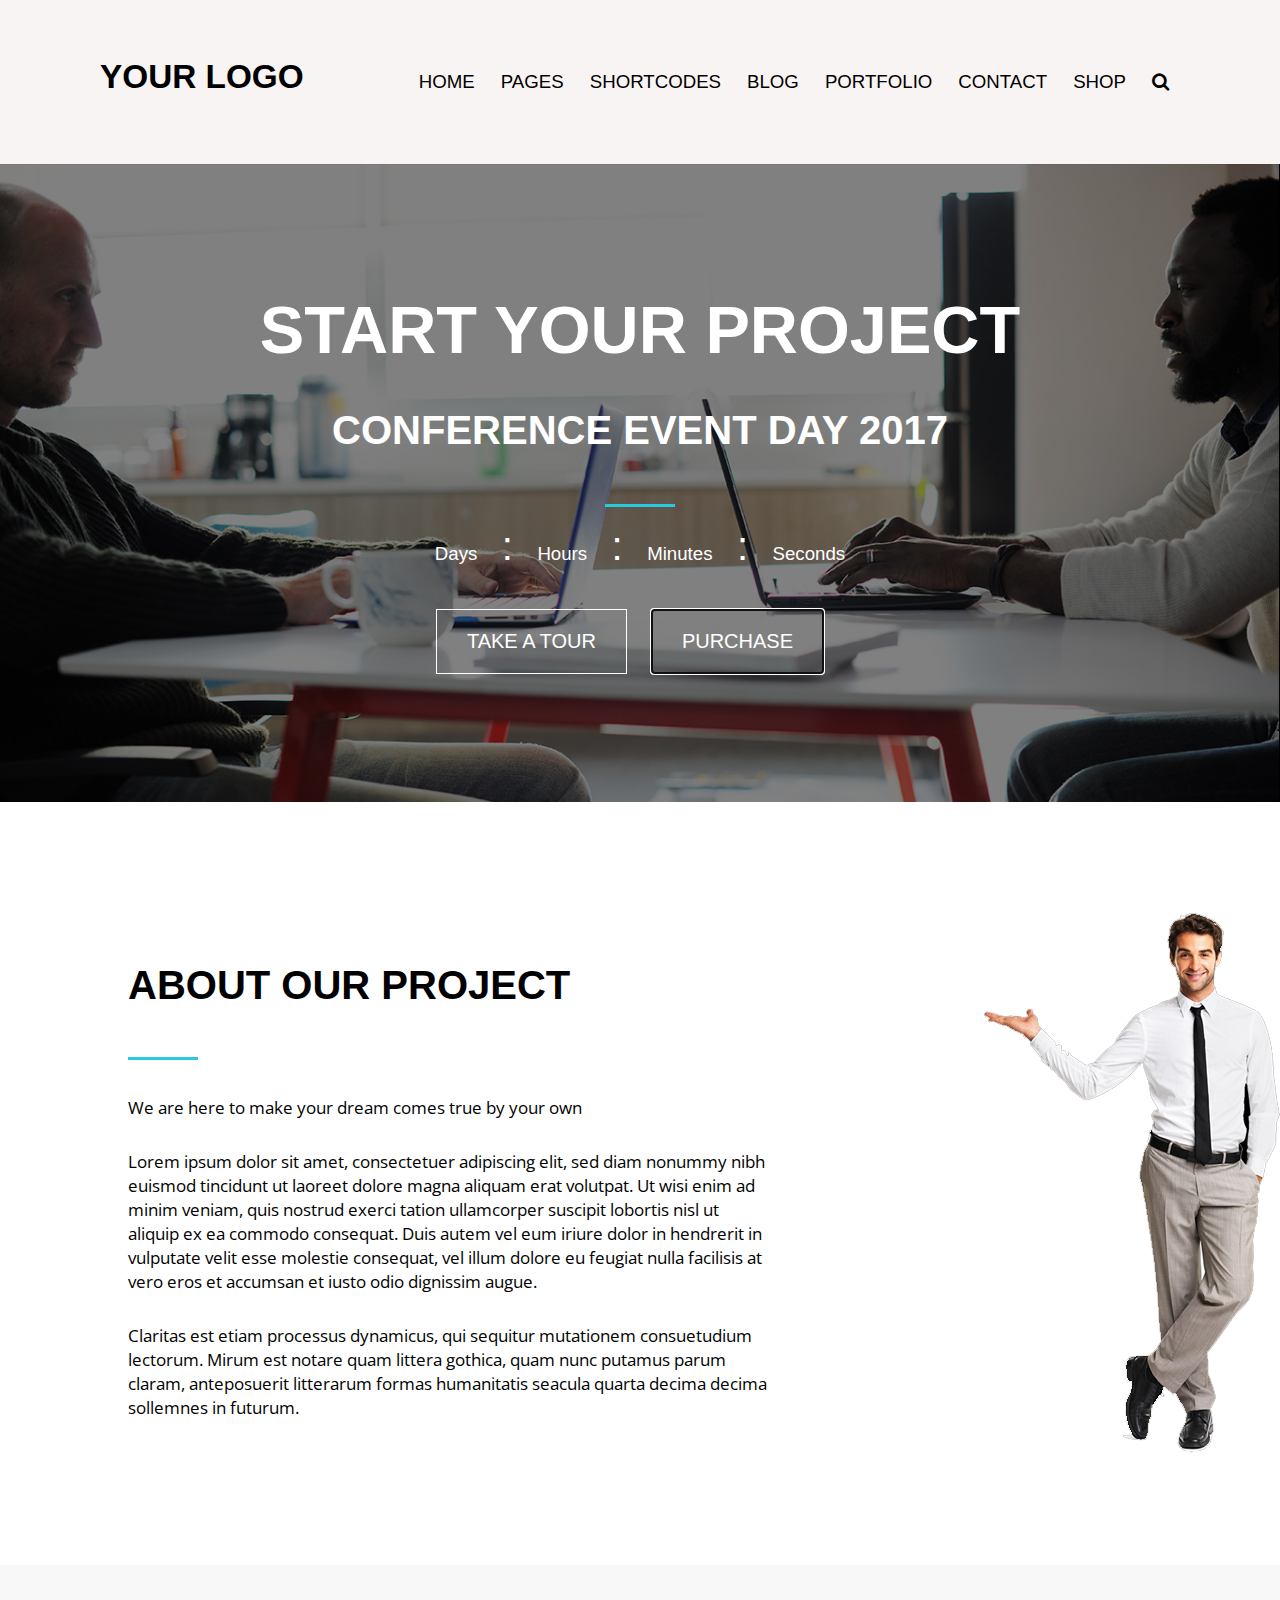
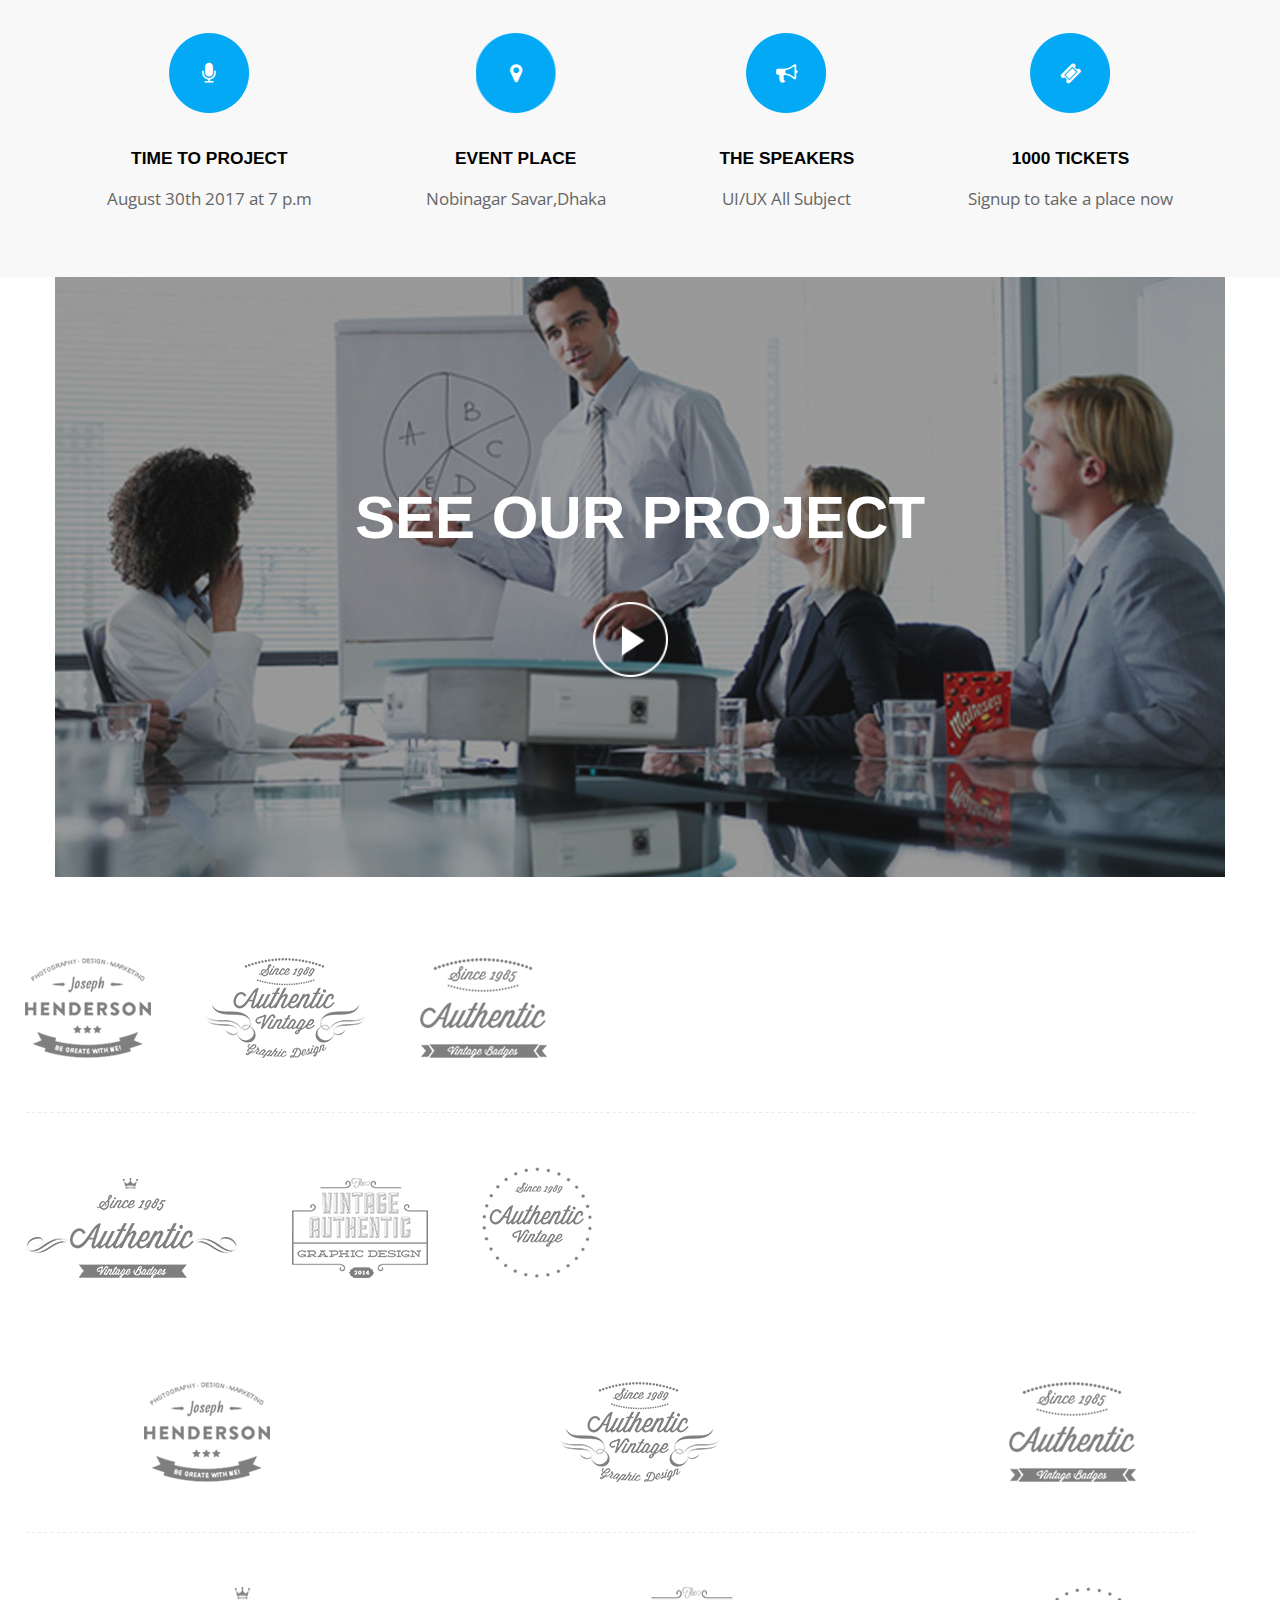
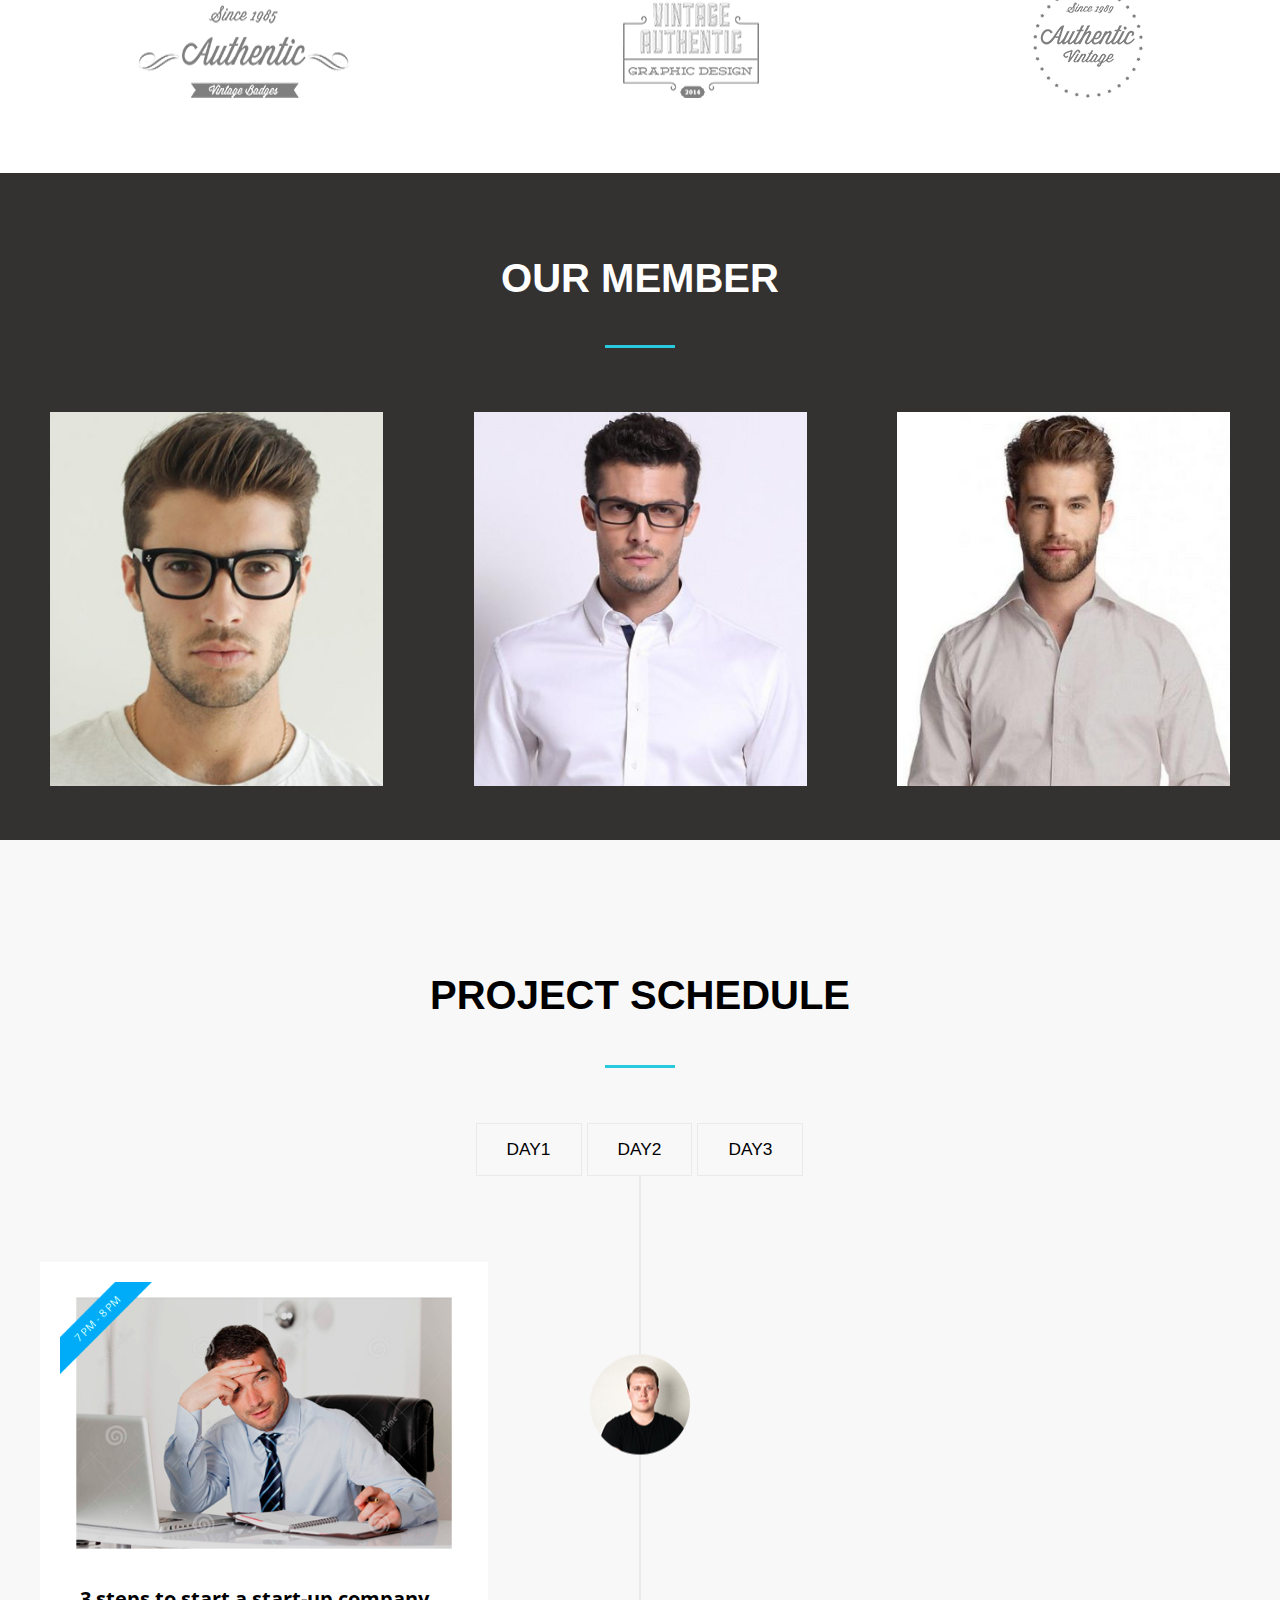
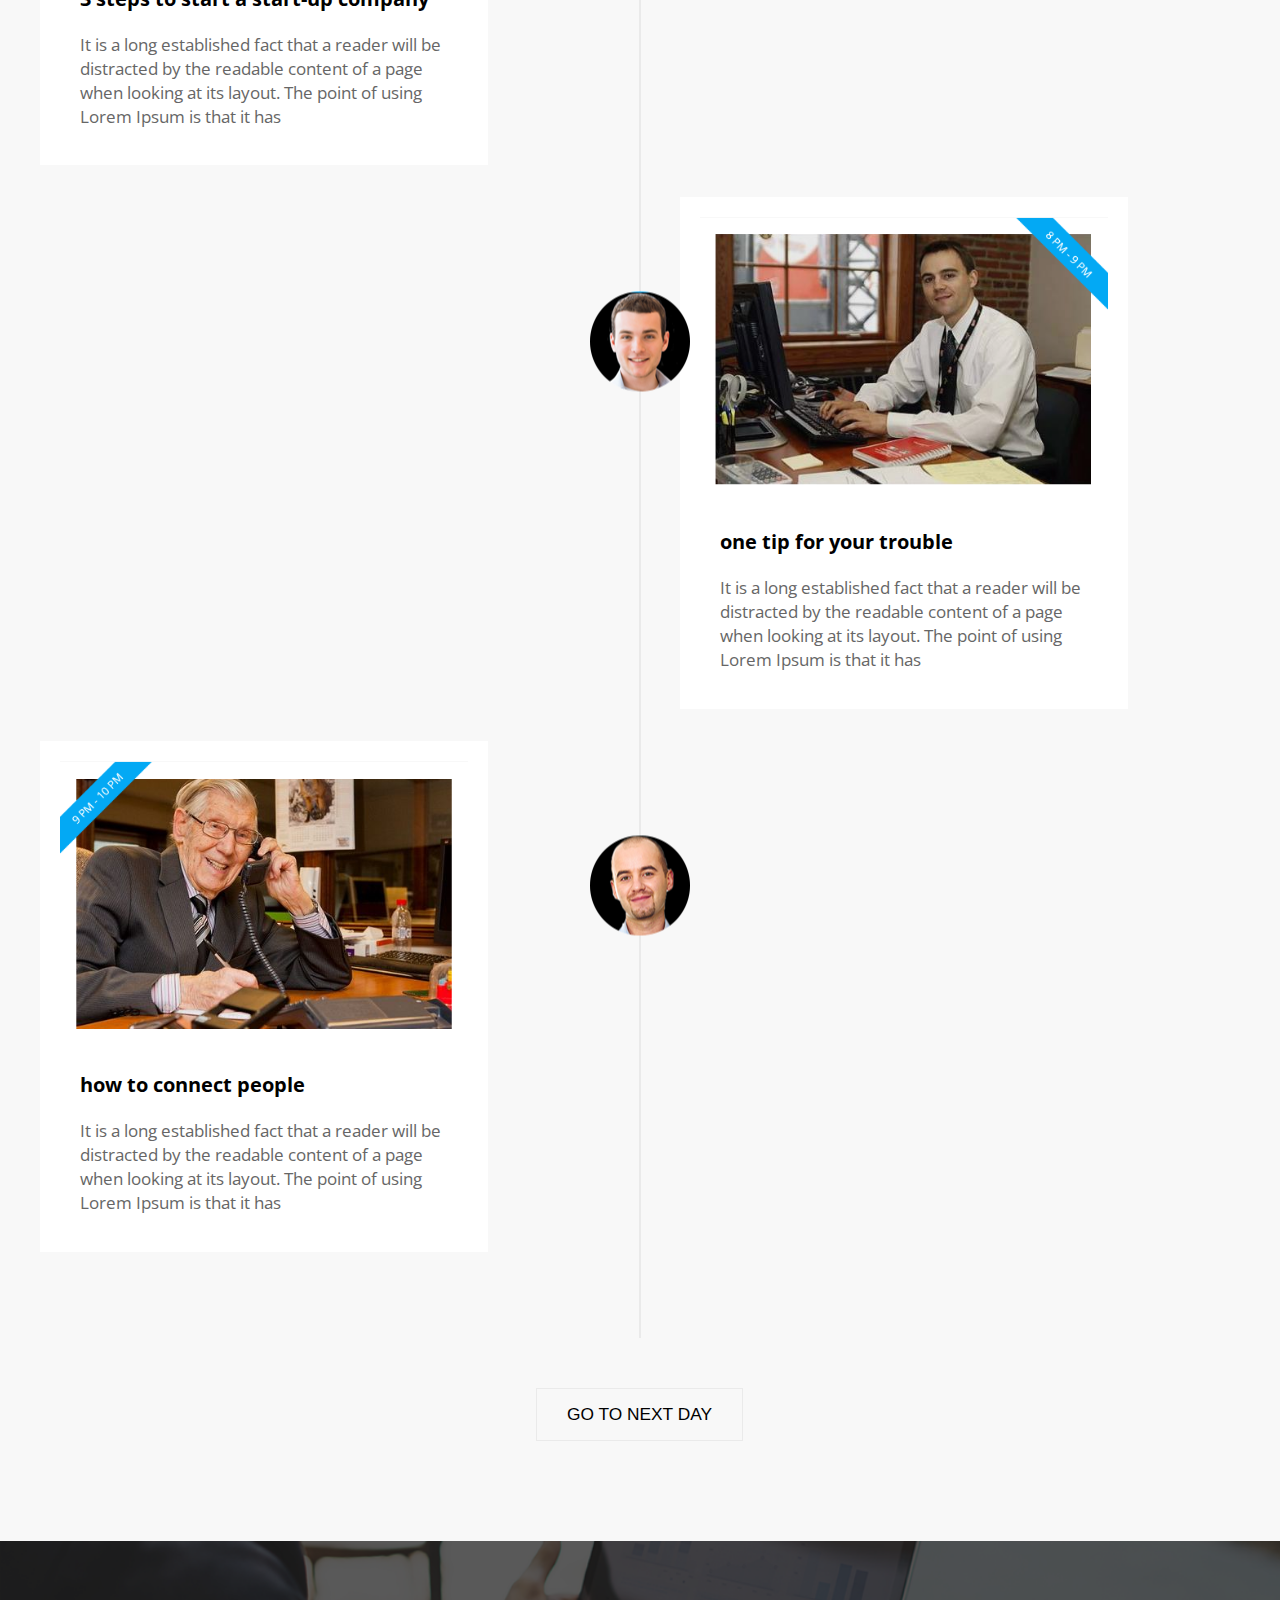
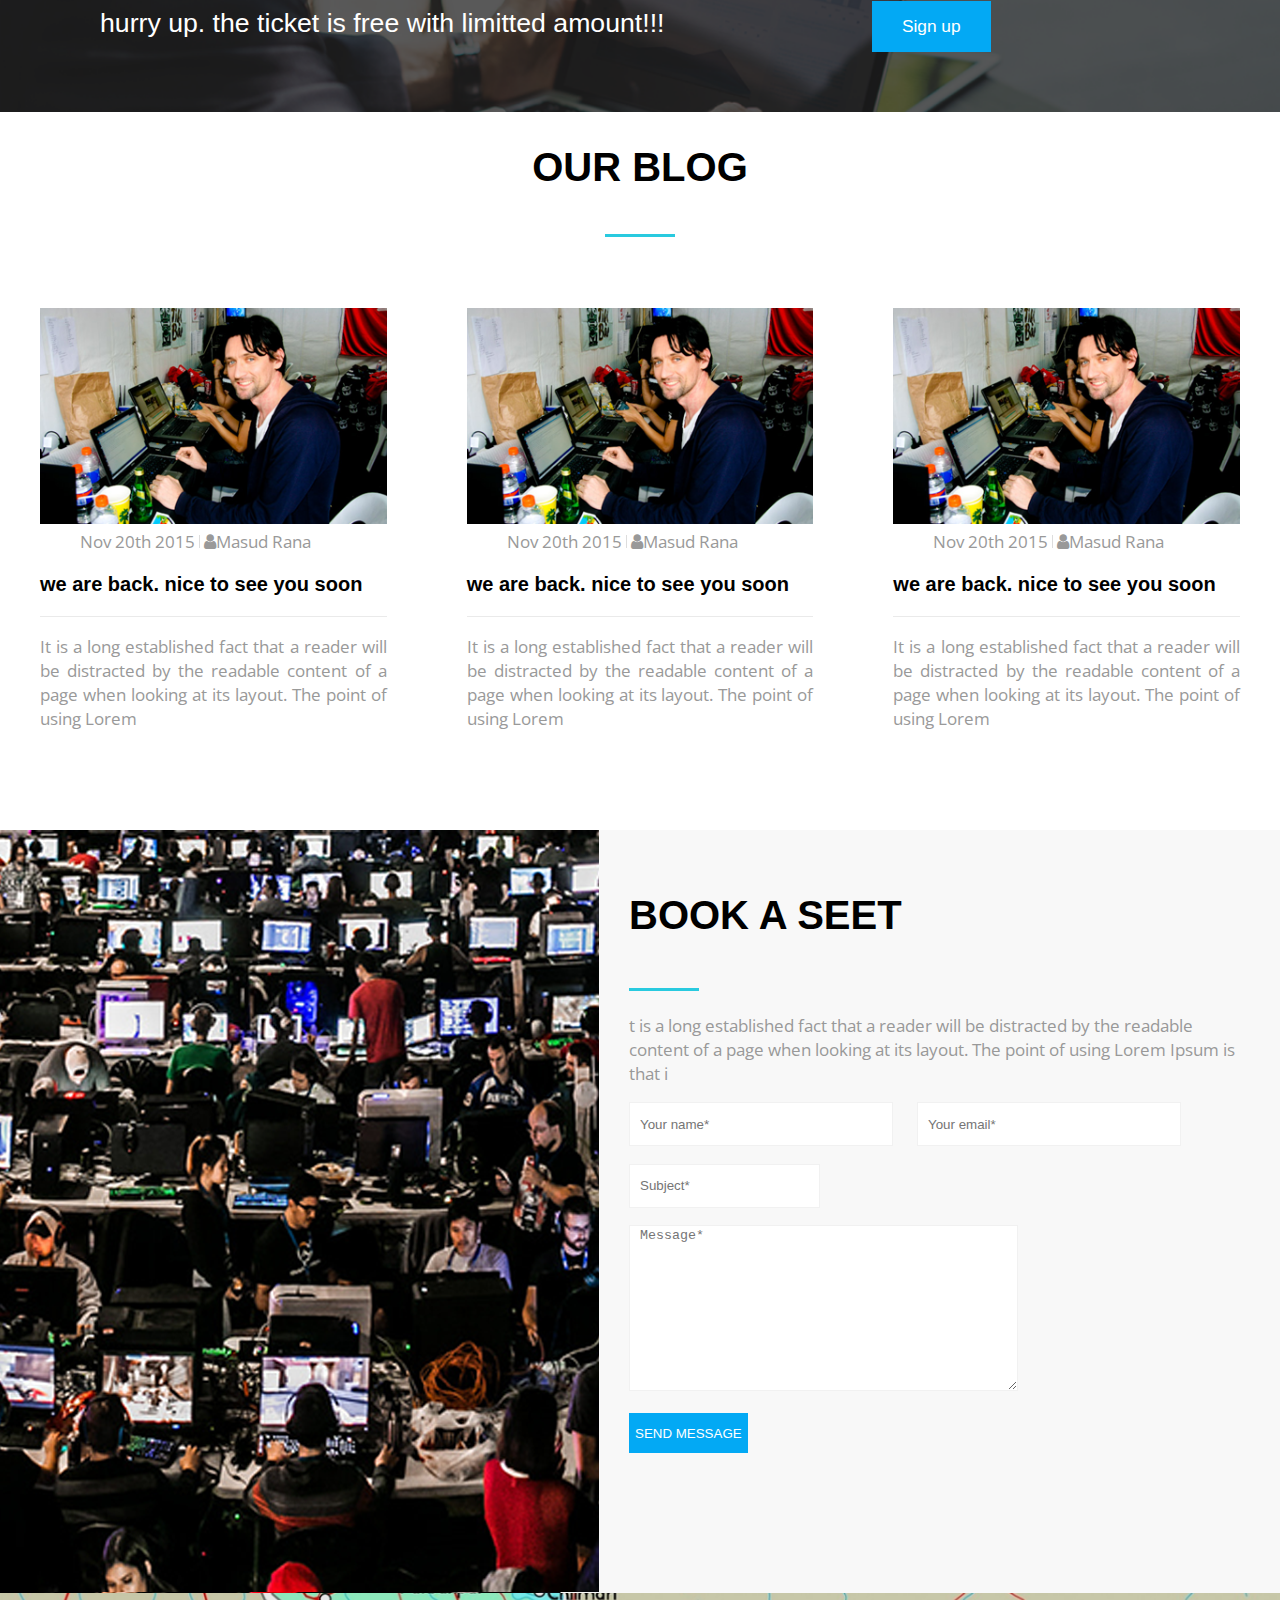
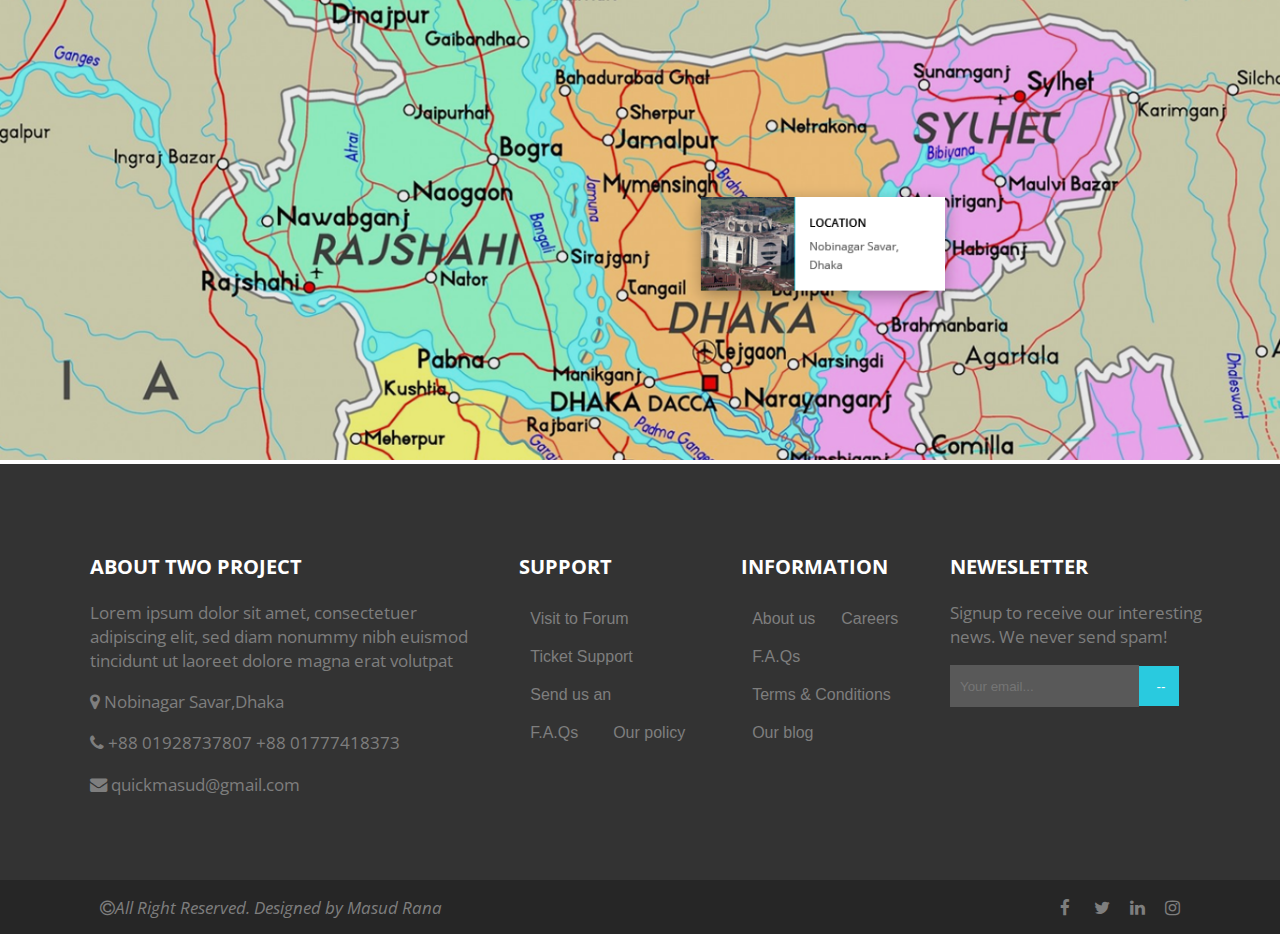
==== commit e844ed34: "Update index.html" ====
--- a/EventWebsite/index.html
+++ b/EventWebsite/index.html
@@ -148,6 +148,17 @@
                 </div>
 
             </center>
+        </section>
+        
+        <section class="brands">
+            <h2 hidden="true">Brands</h2>
+            <img src="images/br1.png" alt="Henderson">
+            <img src="images/br2.png" alt="Henderson">
+            <img src="images/br3.png" alt="Henderson">
+             <img src="images/brhorizontal line.png" alt=" ">
+            <img src="images/br4.png" alt="Henderson">
+            <img src="images/br5.png" alt="Henderson">
+            <img src="images/br6.png" alt="Henderson">
         </section>
 
         <section class="brands">
@@ -405,4 +416,4 @@
 
 </body>
 
-</html>+</html>
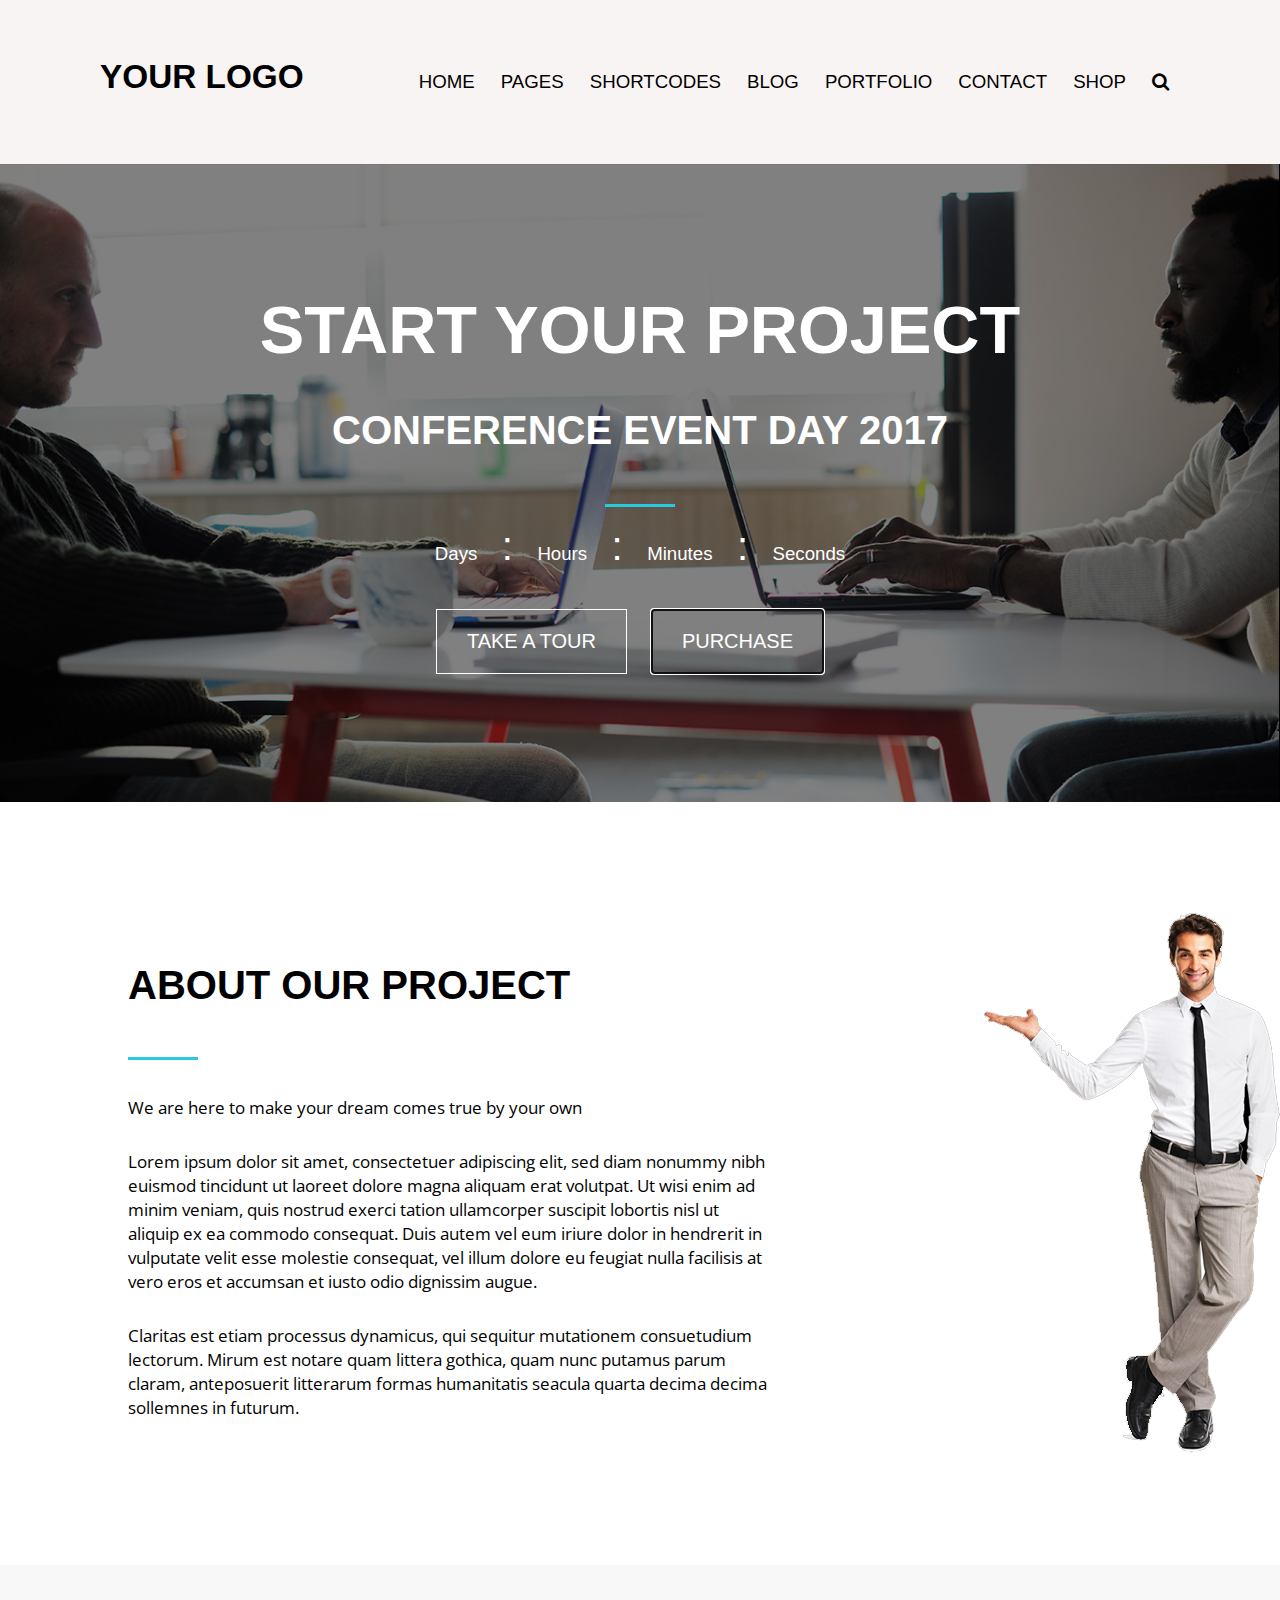
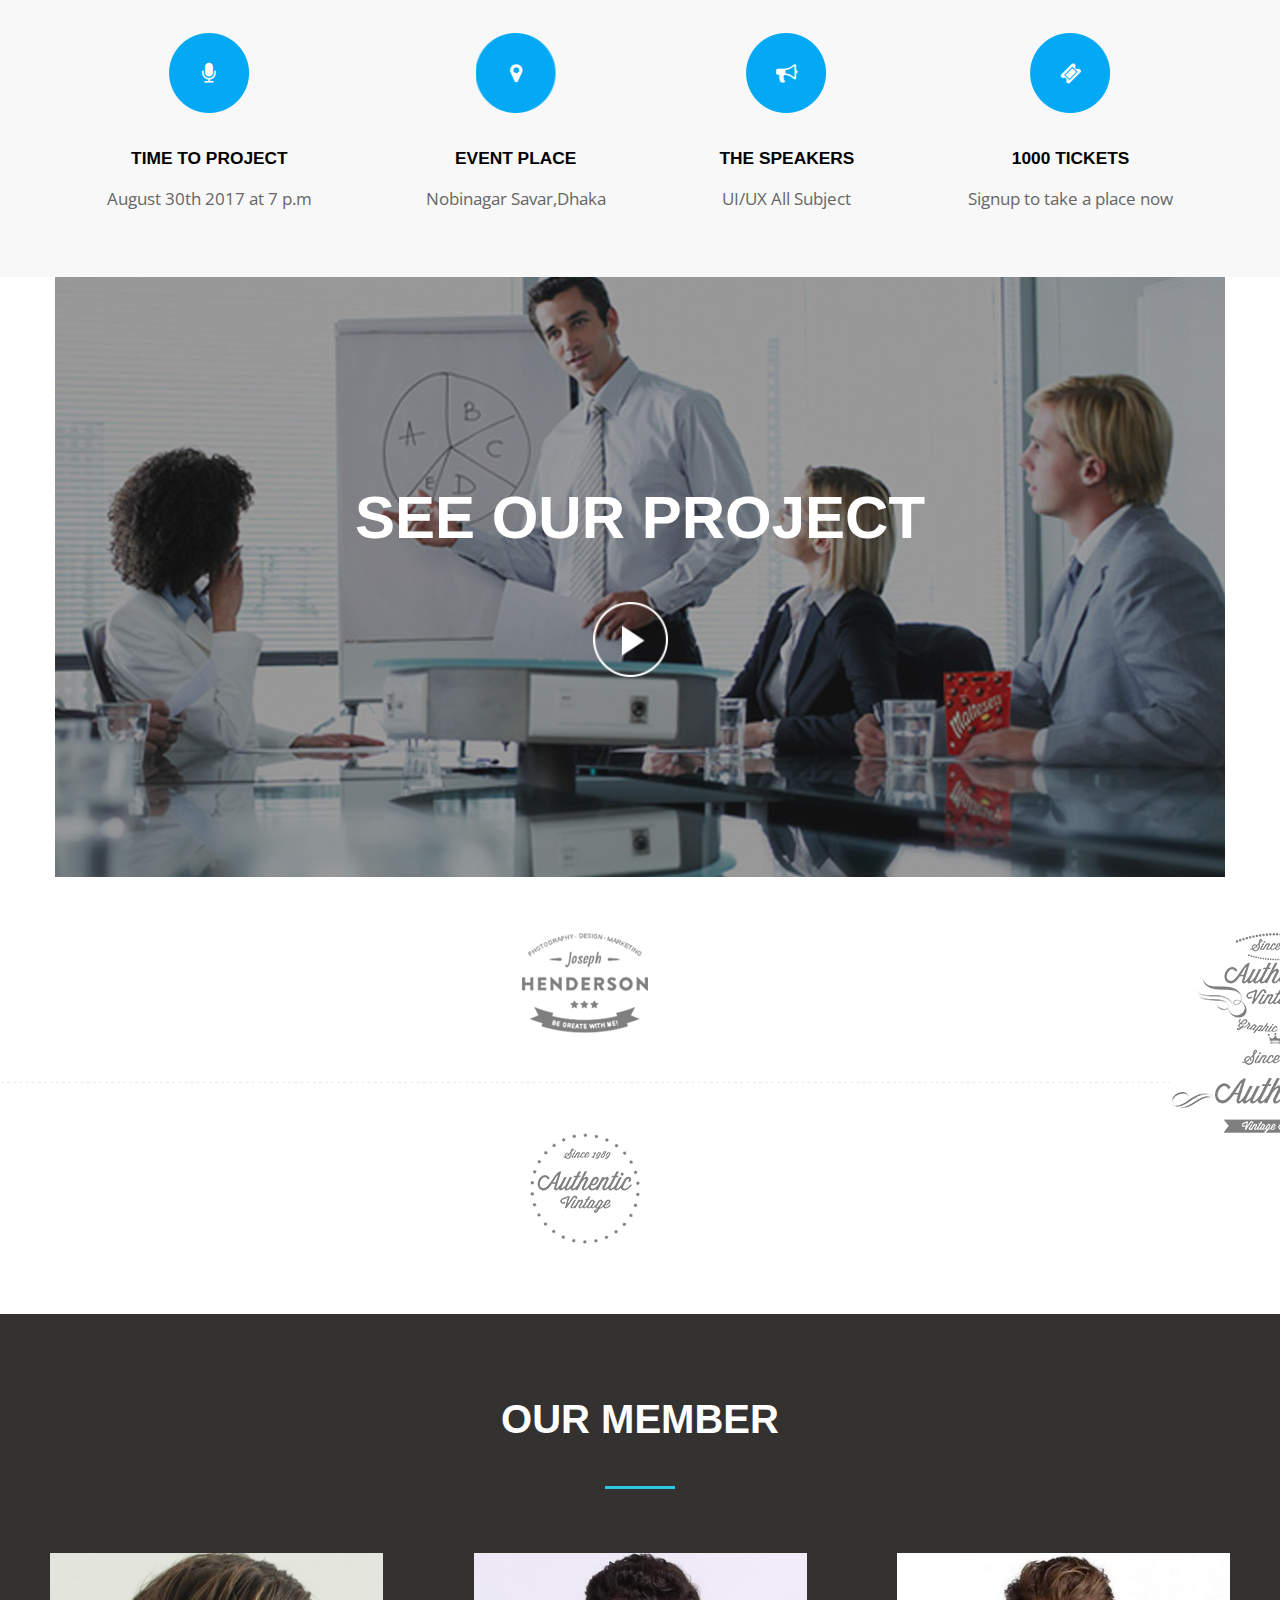
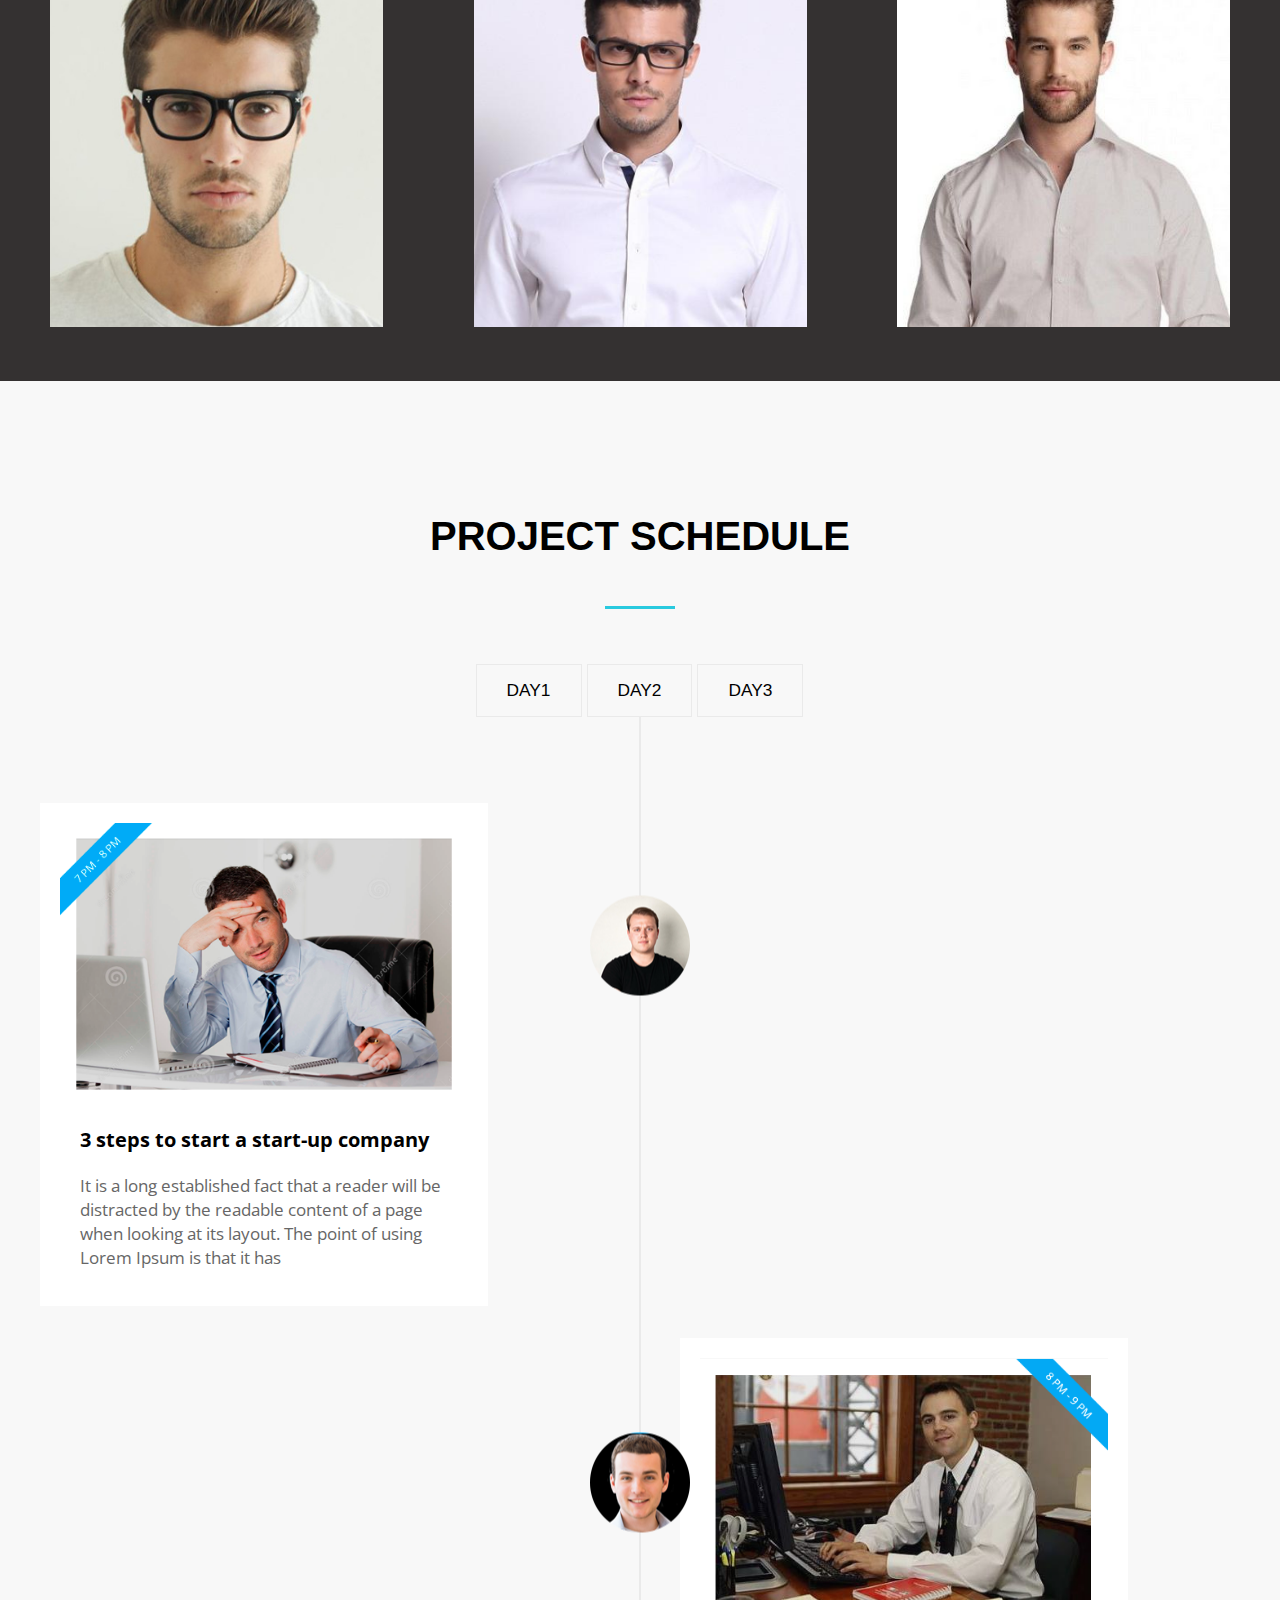
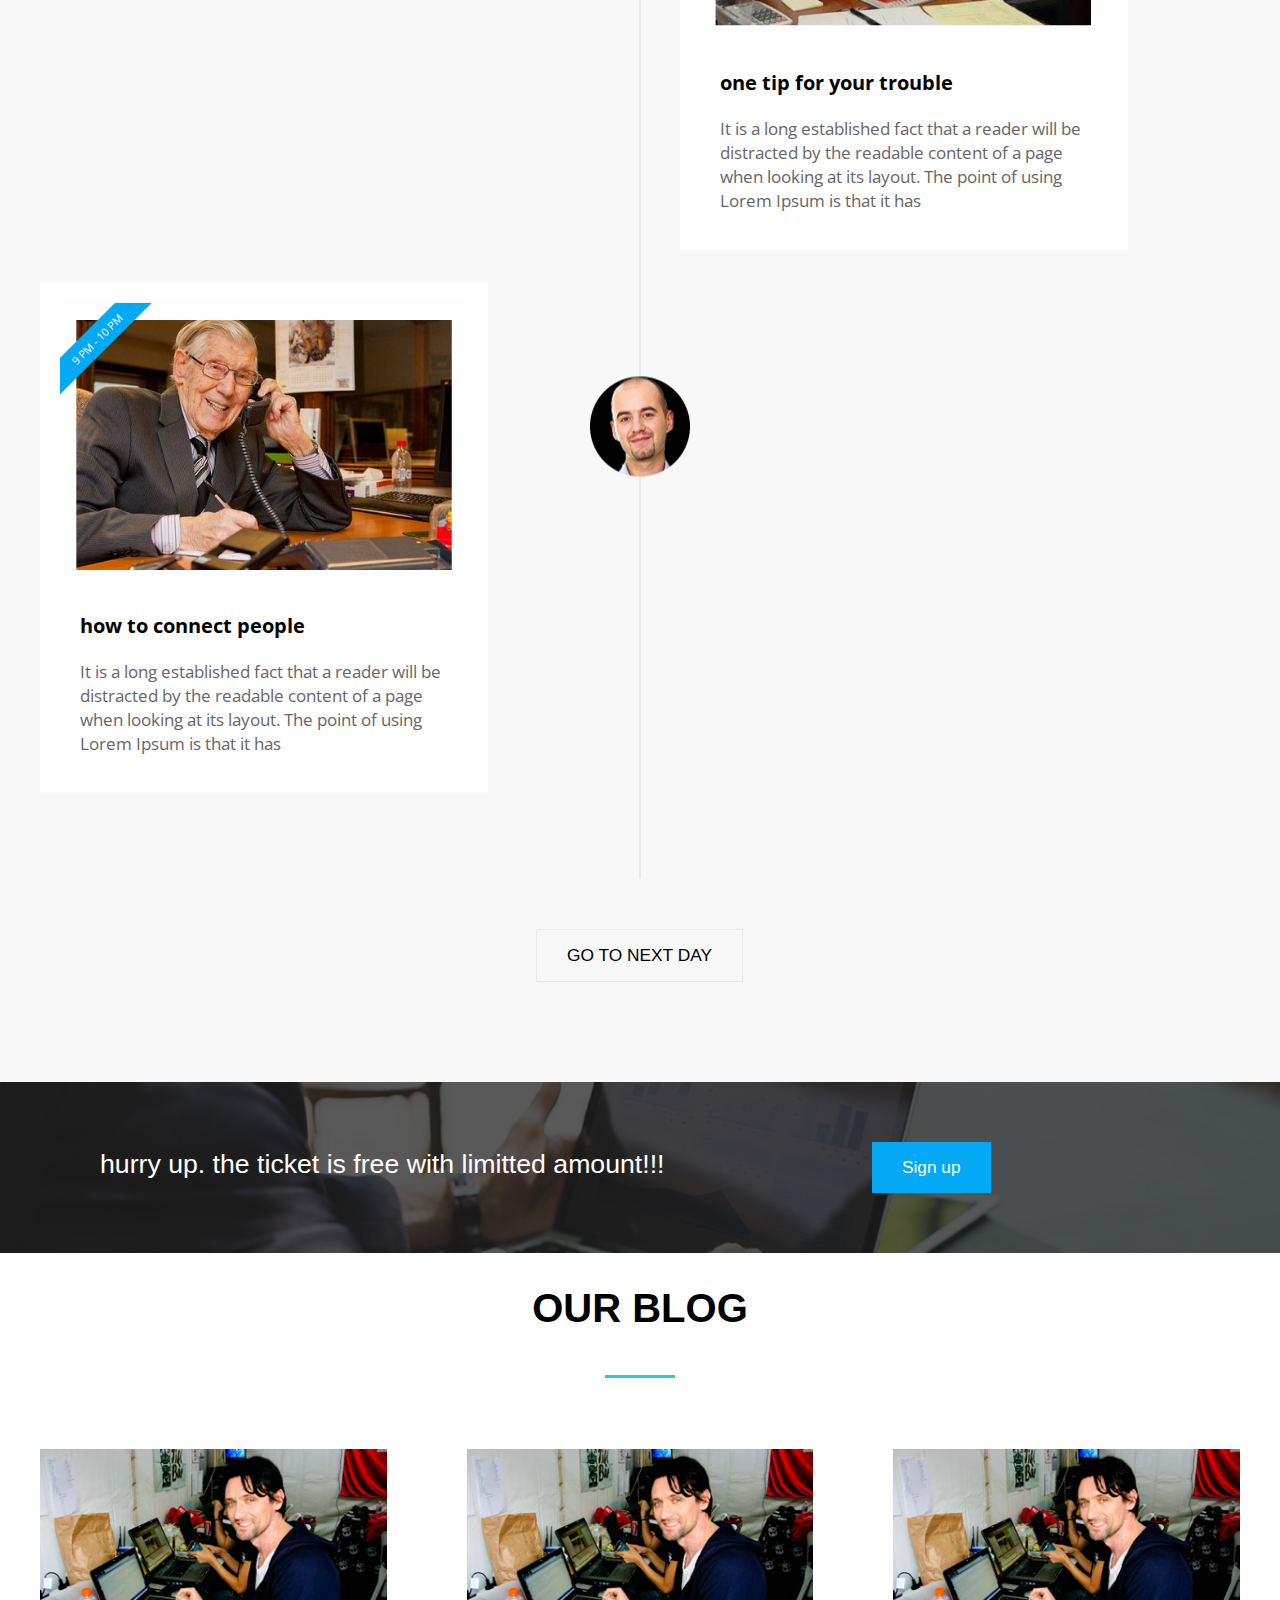
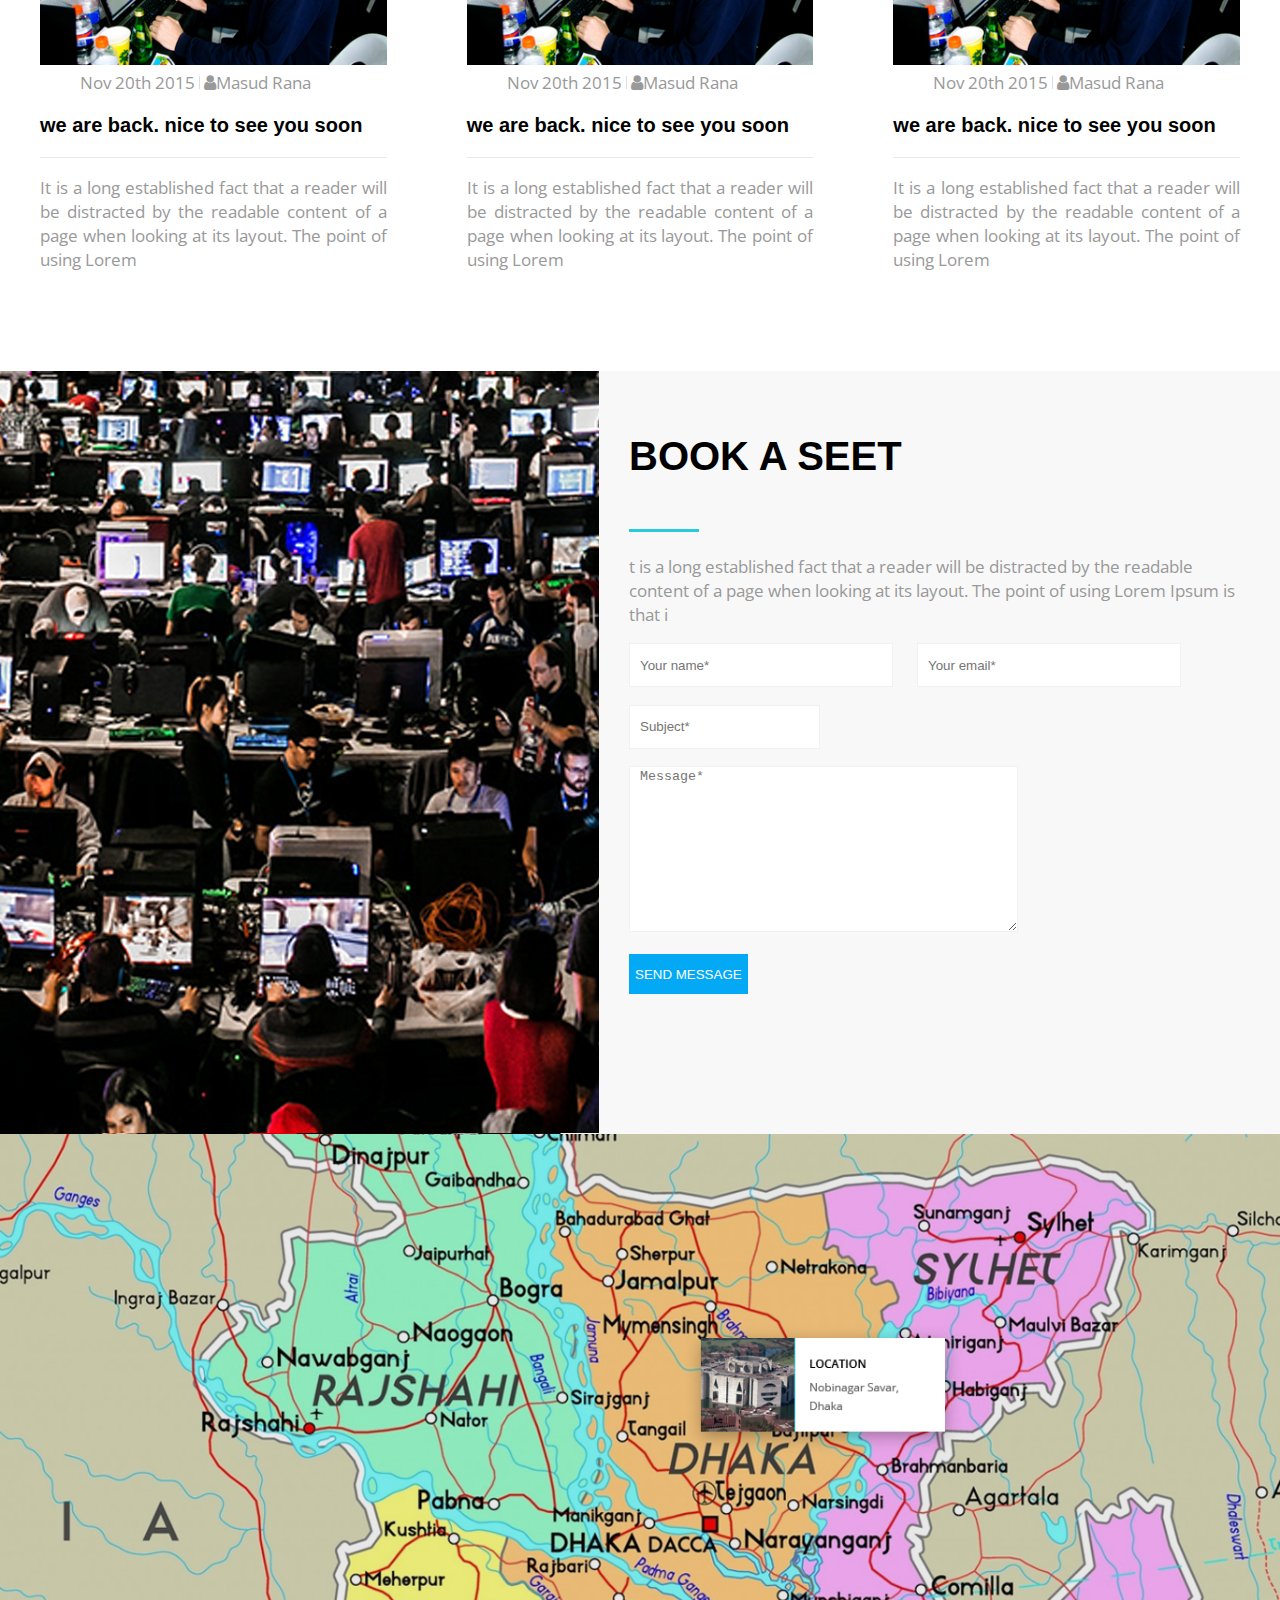
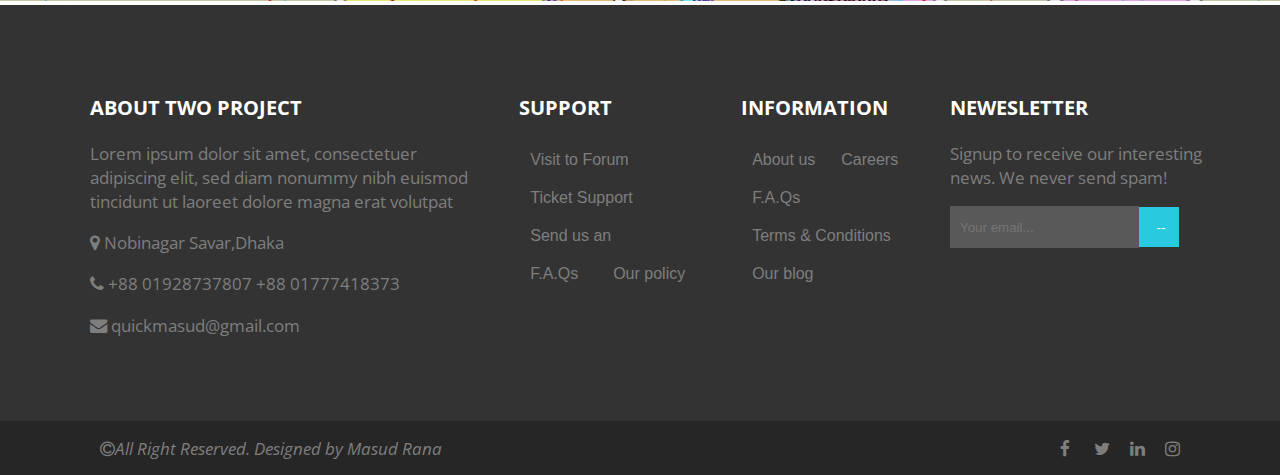
==== commit 89b6eb11: "Update index.html" ====
--- a/EventWebsite/index.html
+++ b/EventWebsite/index.html
@@ -161,23 +161,7 @@
             <img src="images/br6.png" alt="Henderson">
         </section>
 
-        <section class="brands">
-            <h2 hidden="true">Brands</h2>
-            <div class="box">
-                <img src="images/br1.png" alt="Henderson">
-
-                <img src="images/br2.png" alt="Henderson">
-
-                <img src="images/br3.png" alt="Henderson">
-            </div>
-            <img src="images/brhorizontal line.png" alt=" ">
-            <div class="box">
-                <img src="images/br4.png" alt="Henderson">
-                <img src="images/br5.png" alt="Henderson">
-                <img src="images/br6.png" alt="Henderson">
-            </div>
-        </section>
-
+        
         <section class="speaker">
             <h2>OUR MEMBER</h2>
             <img src="images/line.png" alt=" ">
--- a/EventWebsite/style.css
+++ b/EventWebsite/style.css
@@ -205,20 +205,26 @@
                 background-color: #f8f8f8;
             }
             
-            .box {
-                display: flex;
-                justify-content: space-around;
-                flex-wrap: wrap;
-            }
-            
             .brands {
-                margin-bottom: 50px;
-            }
-            
-            .brands img {
-                padding: 25px;
-                max-width: 100%;
-            }
+                margin-bottom: 70px;
+                display: grid;
+                grid-template-columns: repeat(3, 1fr);
+                grid-template-rows: repeat( 1fr 1px 1fr);
+                grid-gap: 0px;
+                justify-items: center;
+                align-items: center;
+            }
+            
+            #hol {
+                grid-column-start: 1;
+                grid-column-end: 4;
+                grid-row-start: 2;
+                grid-row-end: 3;
+                padding: 40px 0;
+                border: none;
+            }
+           
+           
             
             .speaker {
                 text-align: center;
@@ -689,4 +695,4 @@
                 .fimg img {
                     max-width: 100%;
                 }
-            }+            }
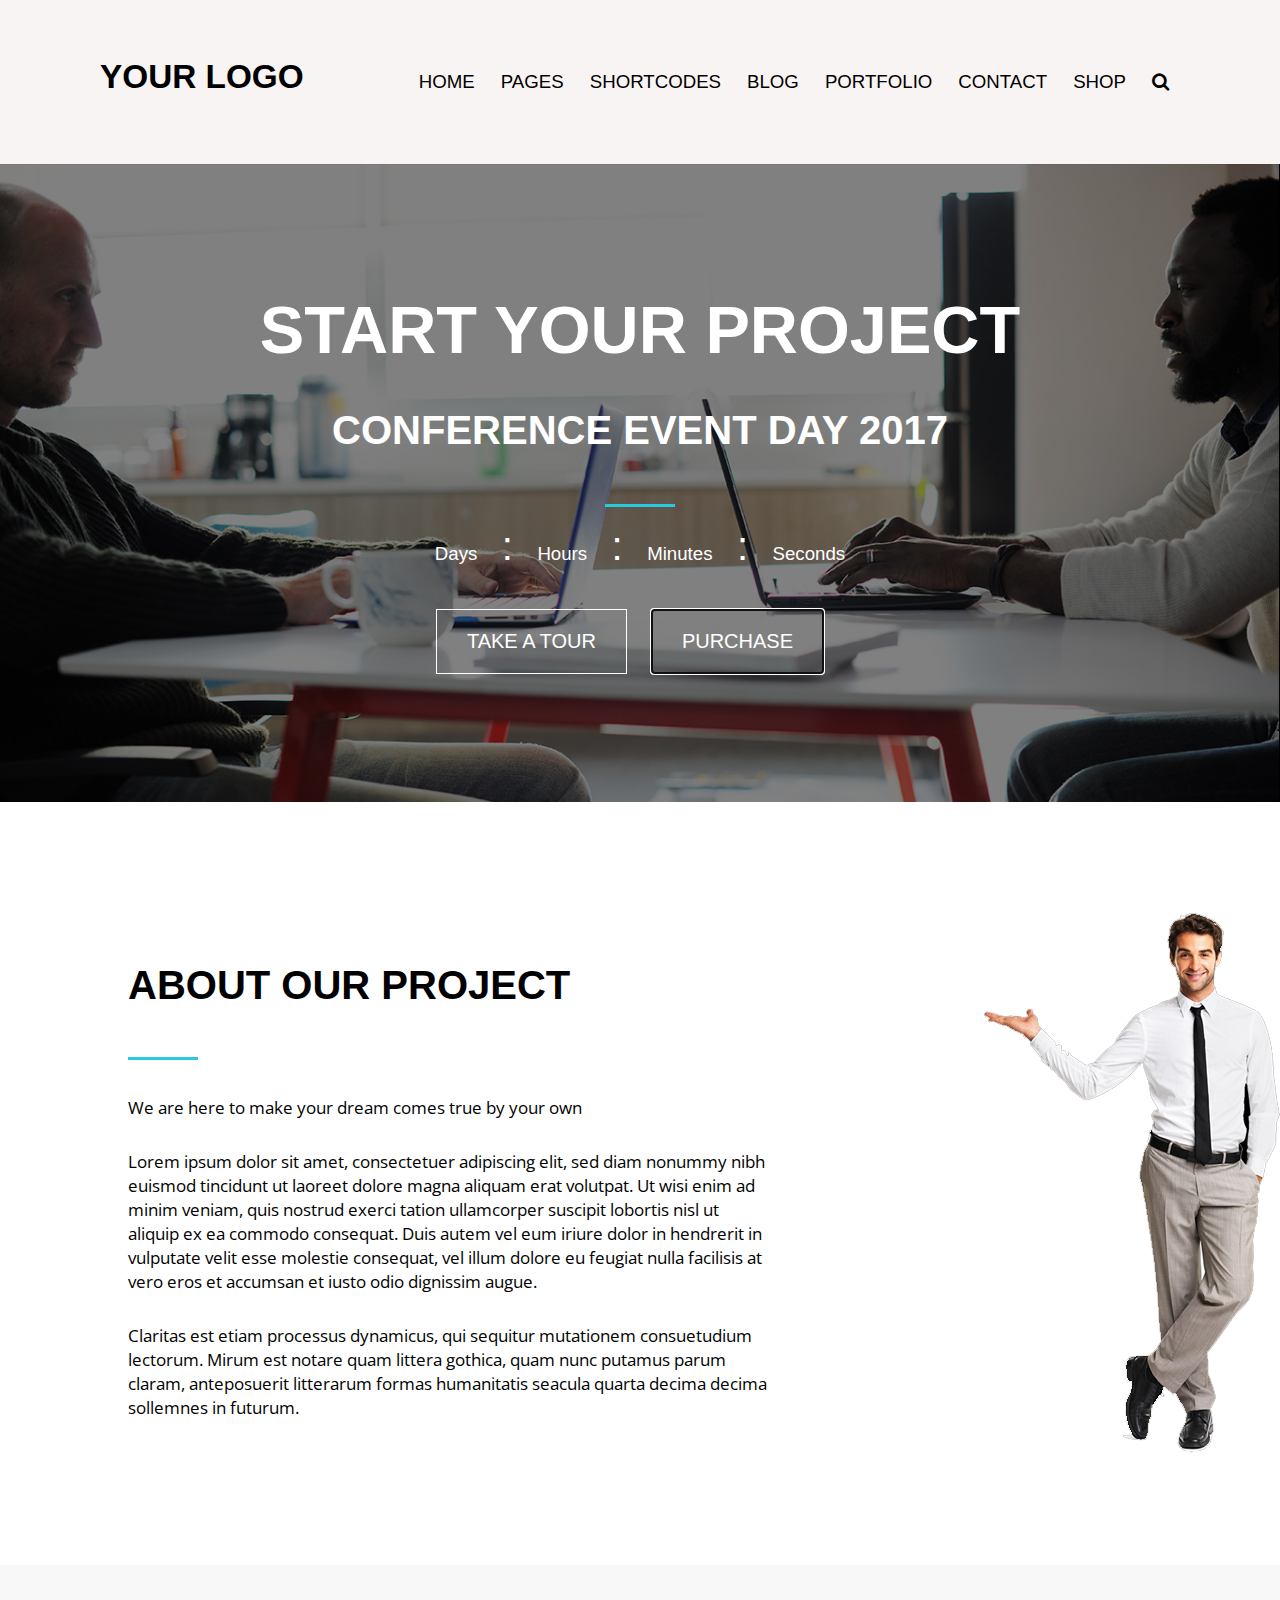
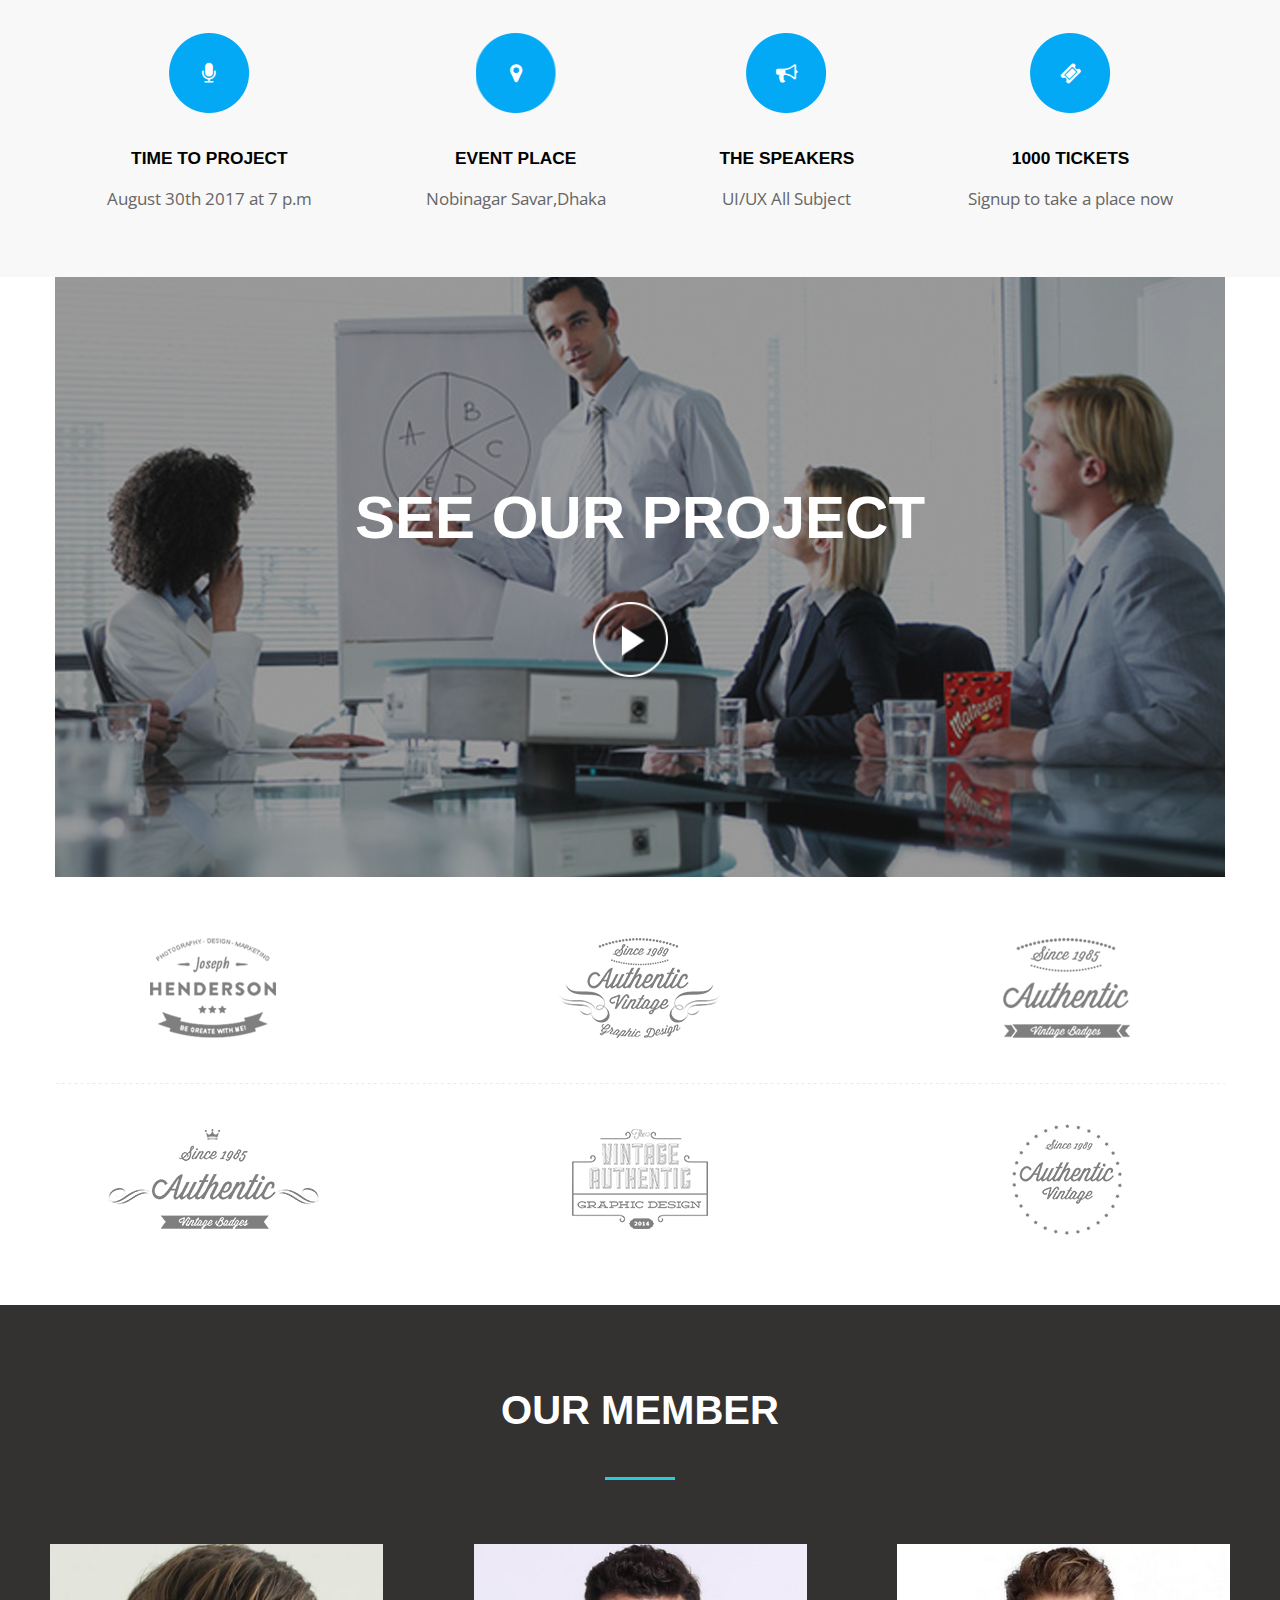
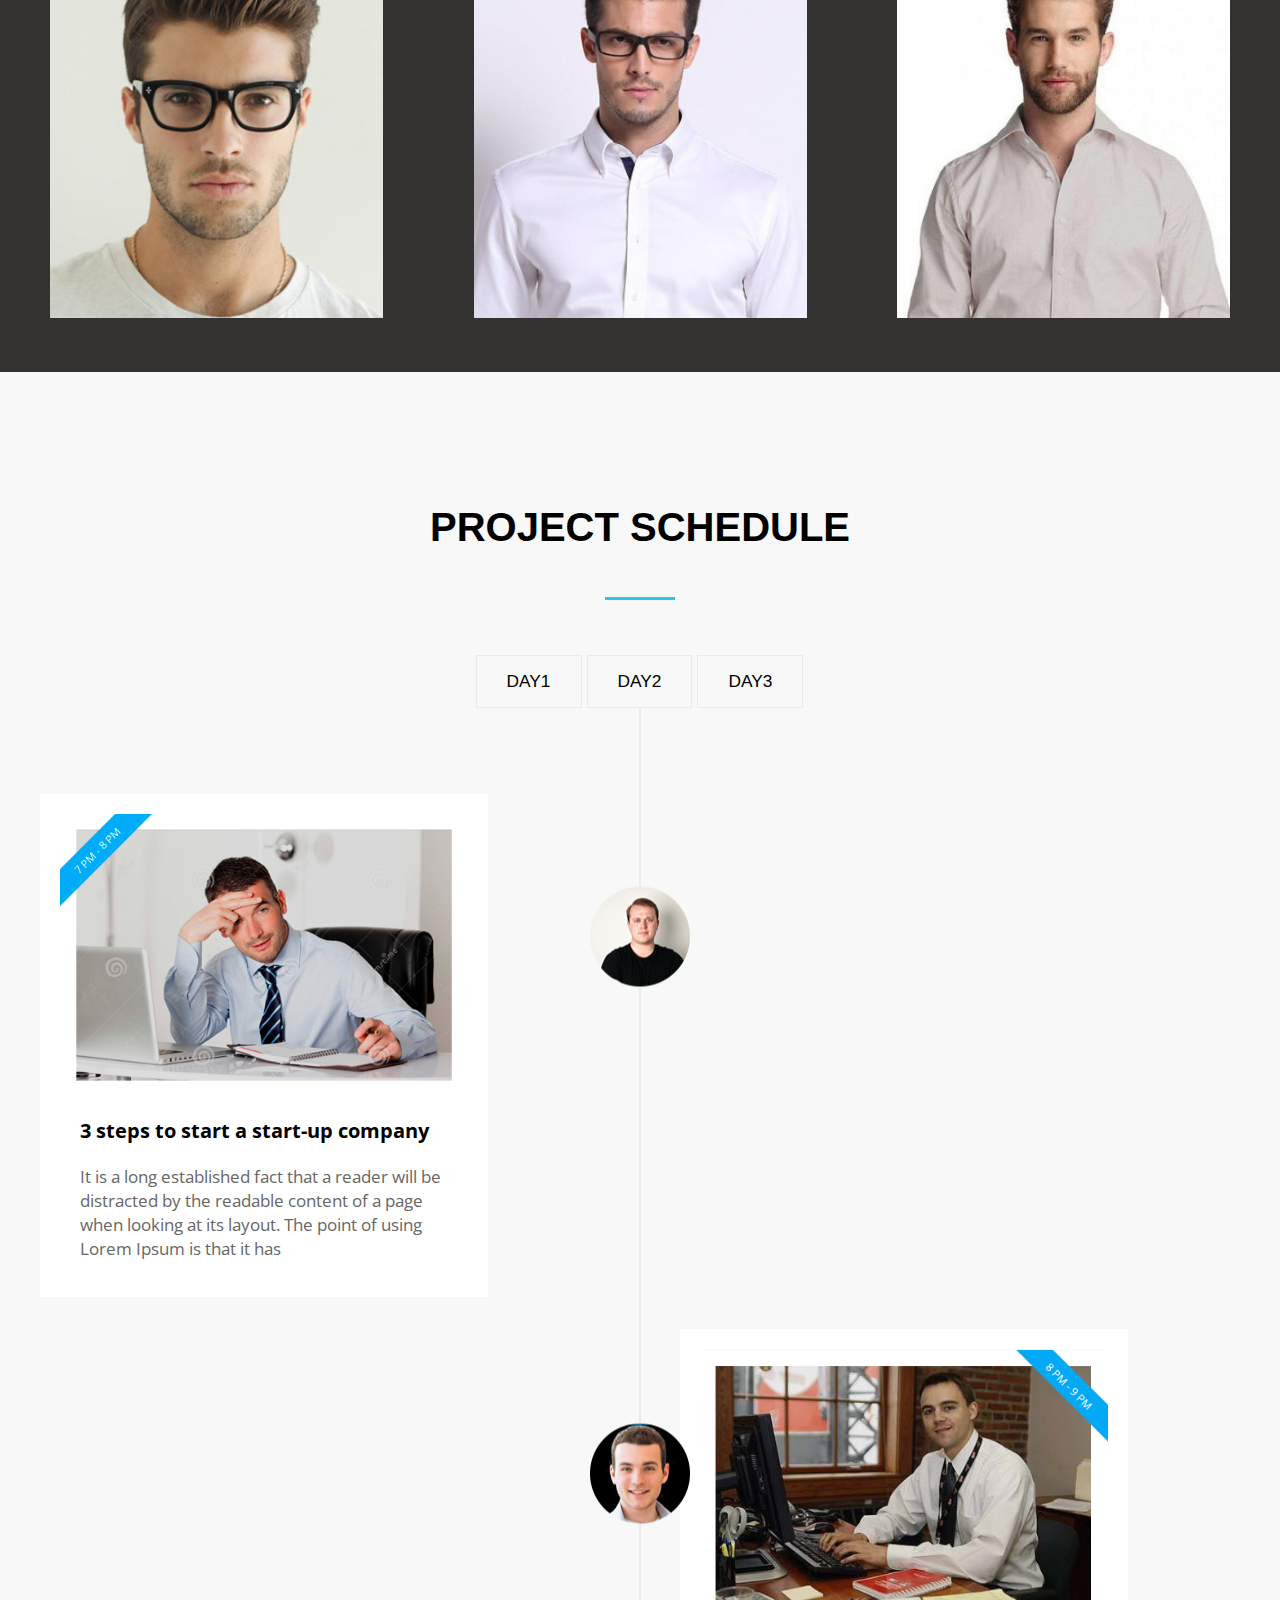
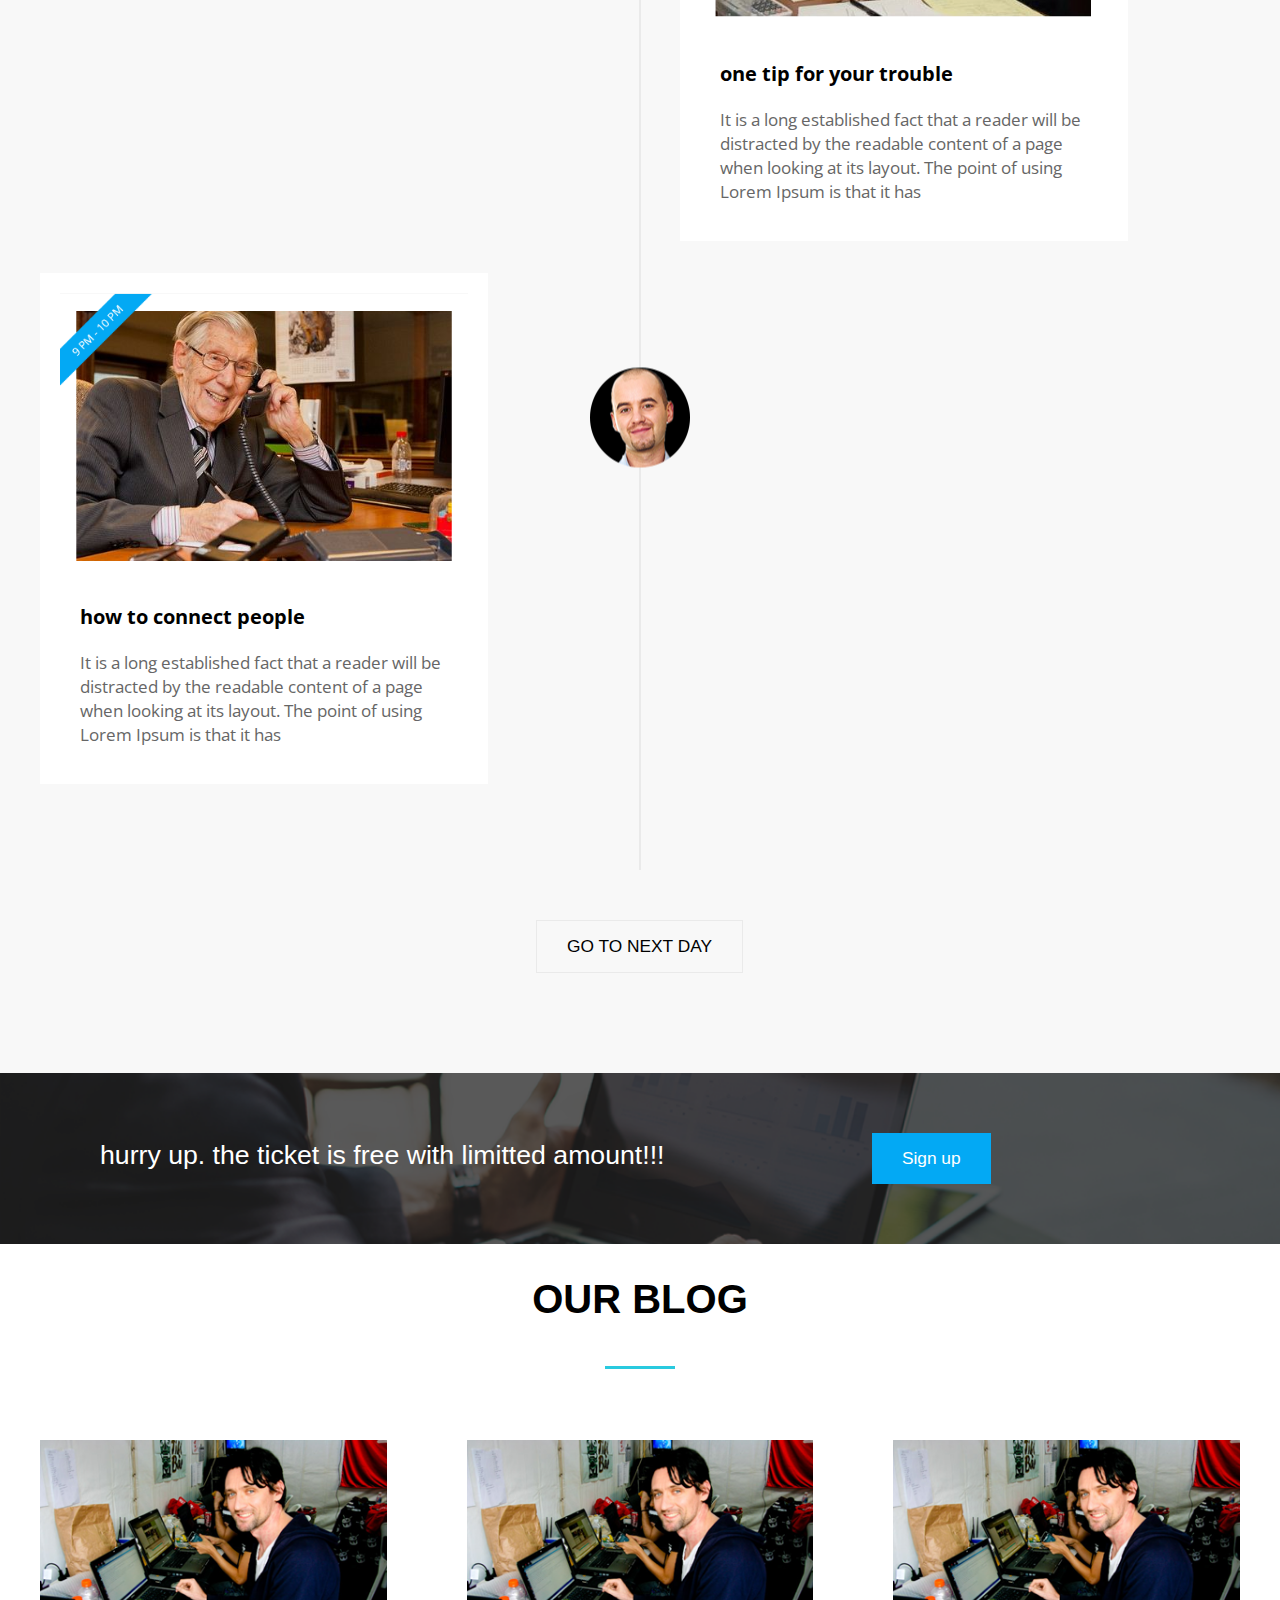
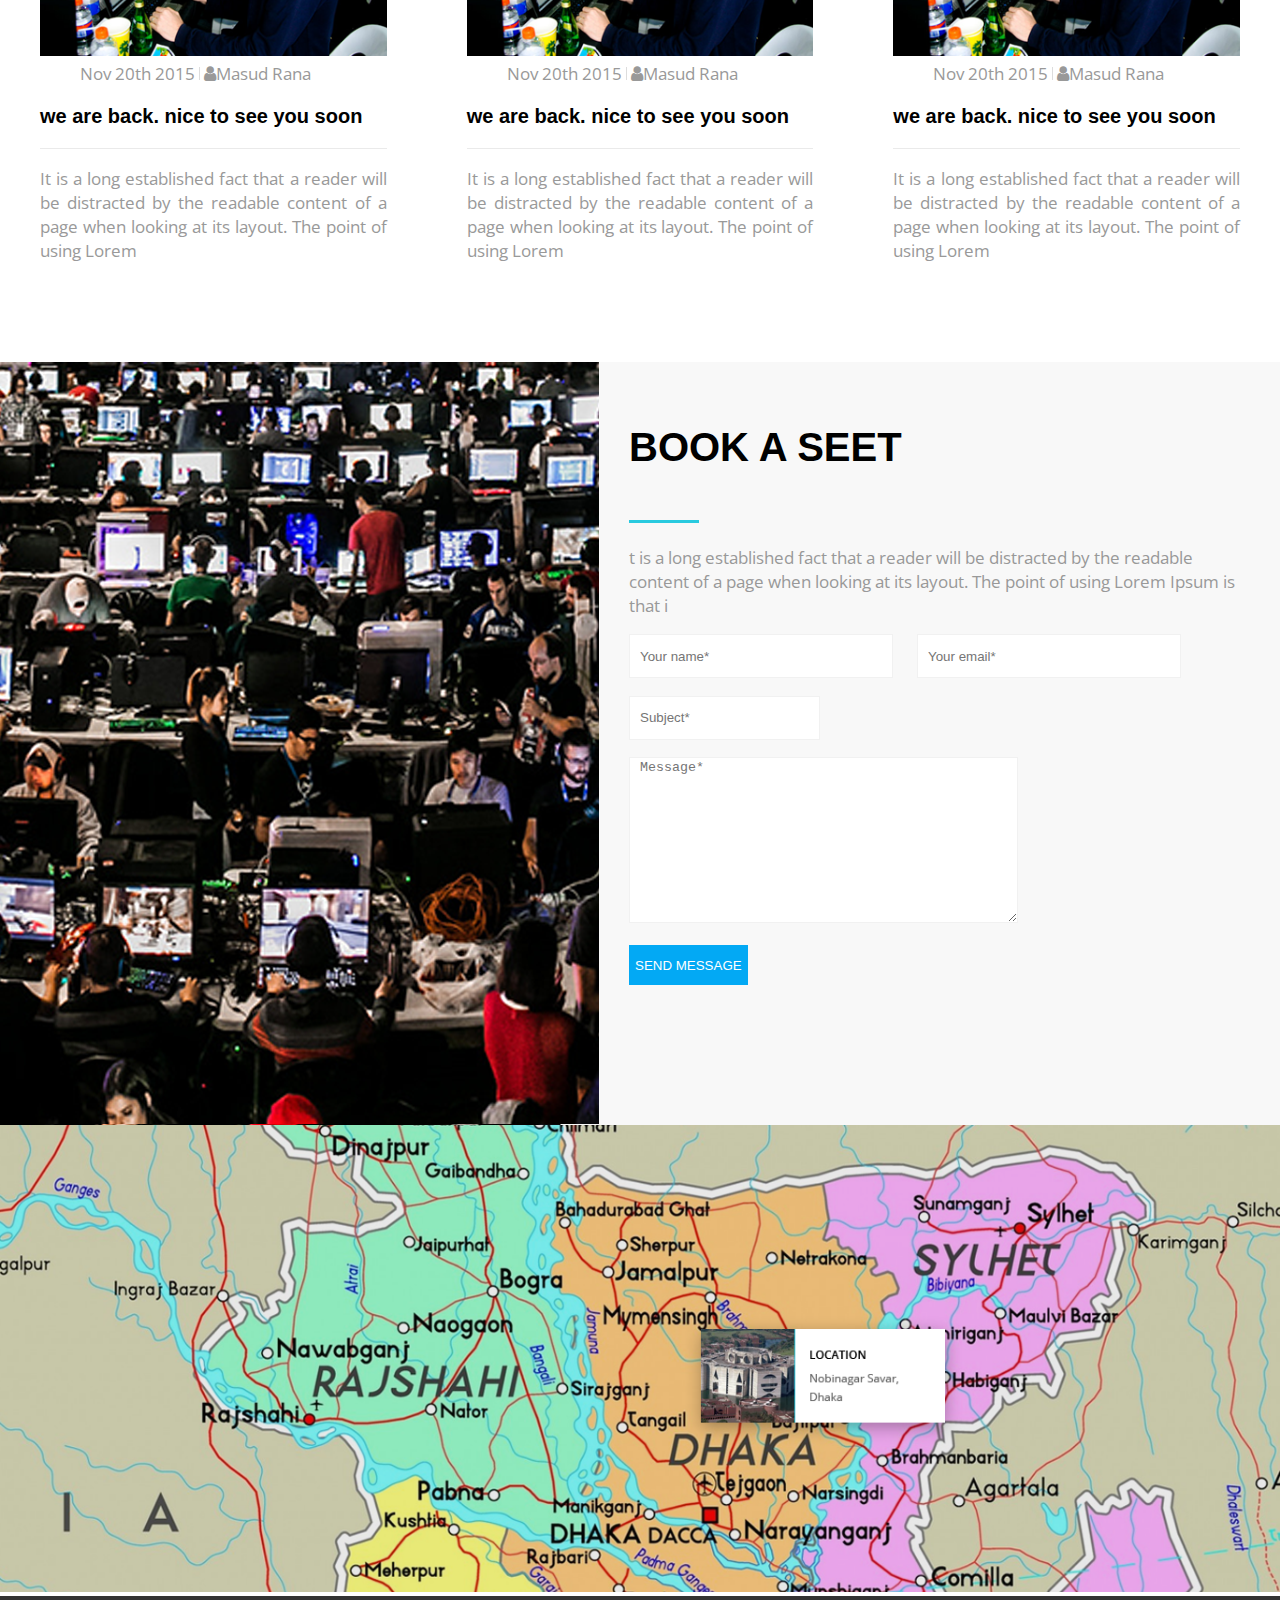
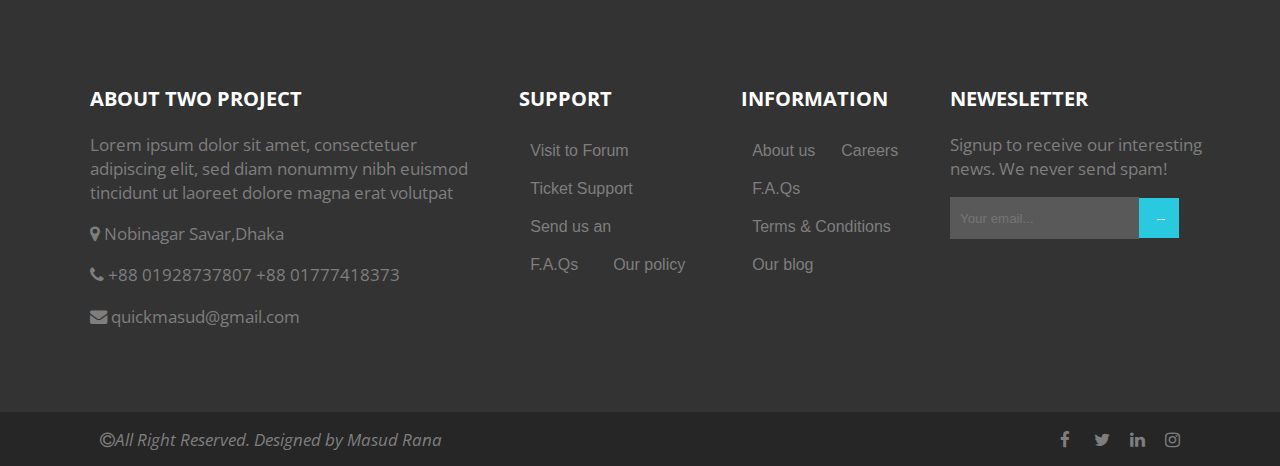
==== commit cf7759a2: "Update index.html" ====
--- a/EventWebsite/index.html
+++ b/EventWebsite/index.html
@@ -155,7 +155,7 @@
             <img src="images/br1.png" alt="Henderson">
             <img src="images/br2.png" alt="Henderson">
             <img src="images/br3.png" alt="Henderson">
-             <img src="images/brhorizontal line.png" alt=" ">
+             <img id="hol" src="images/brhorizontal line.png" alt=" ">
             <img src="images/br4.png" alt="Henderson">
             <img src="images/br5.png" alt="Henderson">
             <img src="images/br6.png" alt="Henderson">
--- a/EventWebsite/style.css
+++ b/EventWebsite/style.css
@@ -209,7 +209,7 @@
                 margin-bottom: 70px;
                 display: grid;
                 grid-template-columns: repeat(3, 1fr);
-                grid-template-rows: repeat( 1fr 1px 1fr);
+                grid-template-rows:  1fr 80px 1fr;
                 grid-gap: 0px;
                 justify-items: center;
                 align-items: center;
@@ -217,13 +217,11 @@
             
             #hol {
                 grid-column-start: 1;
-                grid-column-end: 4;
+                grid-column-end: span 3;
                 grid-row-start: 2;
                 grid-row-end: 3;
-                padding: 40px 0;
                 border: none;
             }
-           
            
             
             .speaker {
